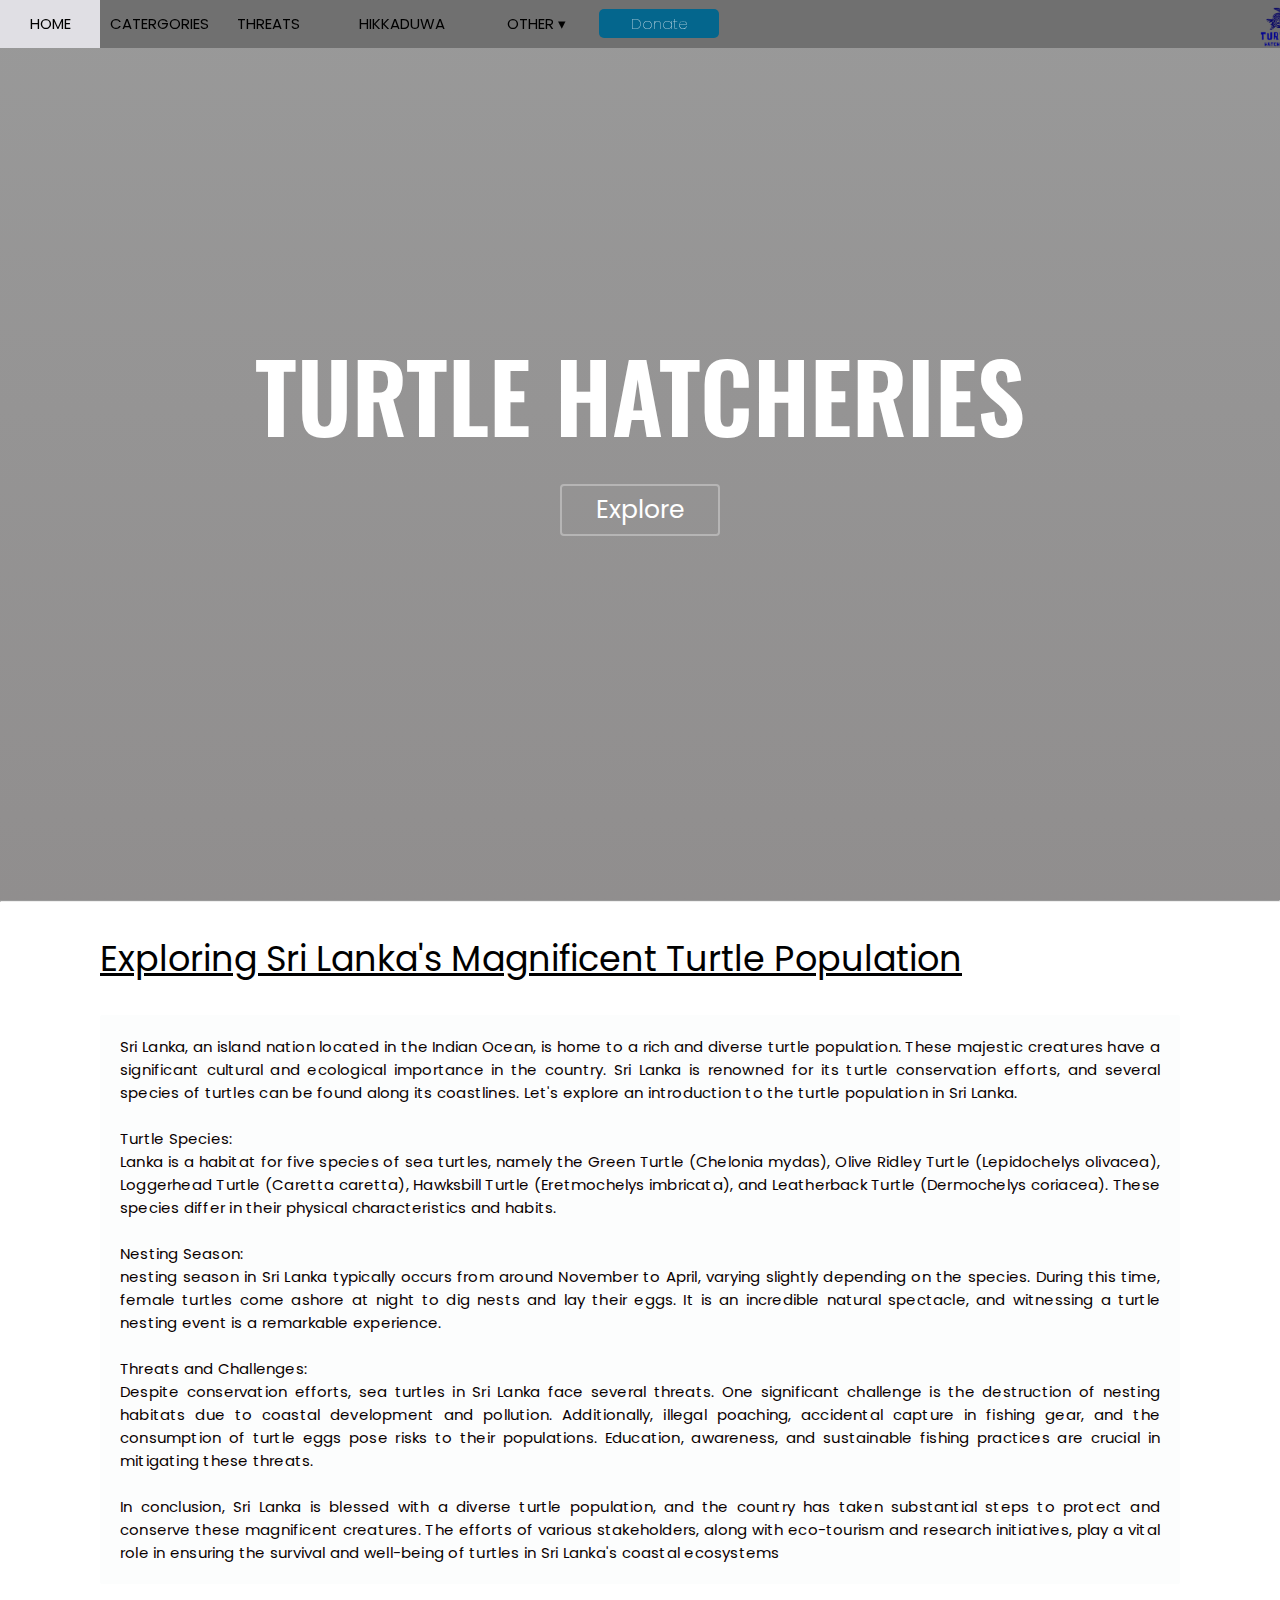
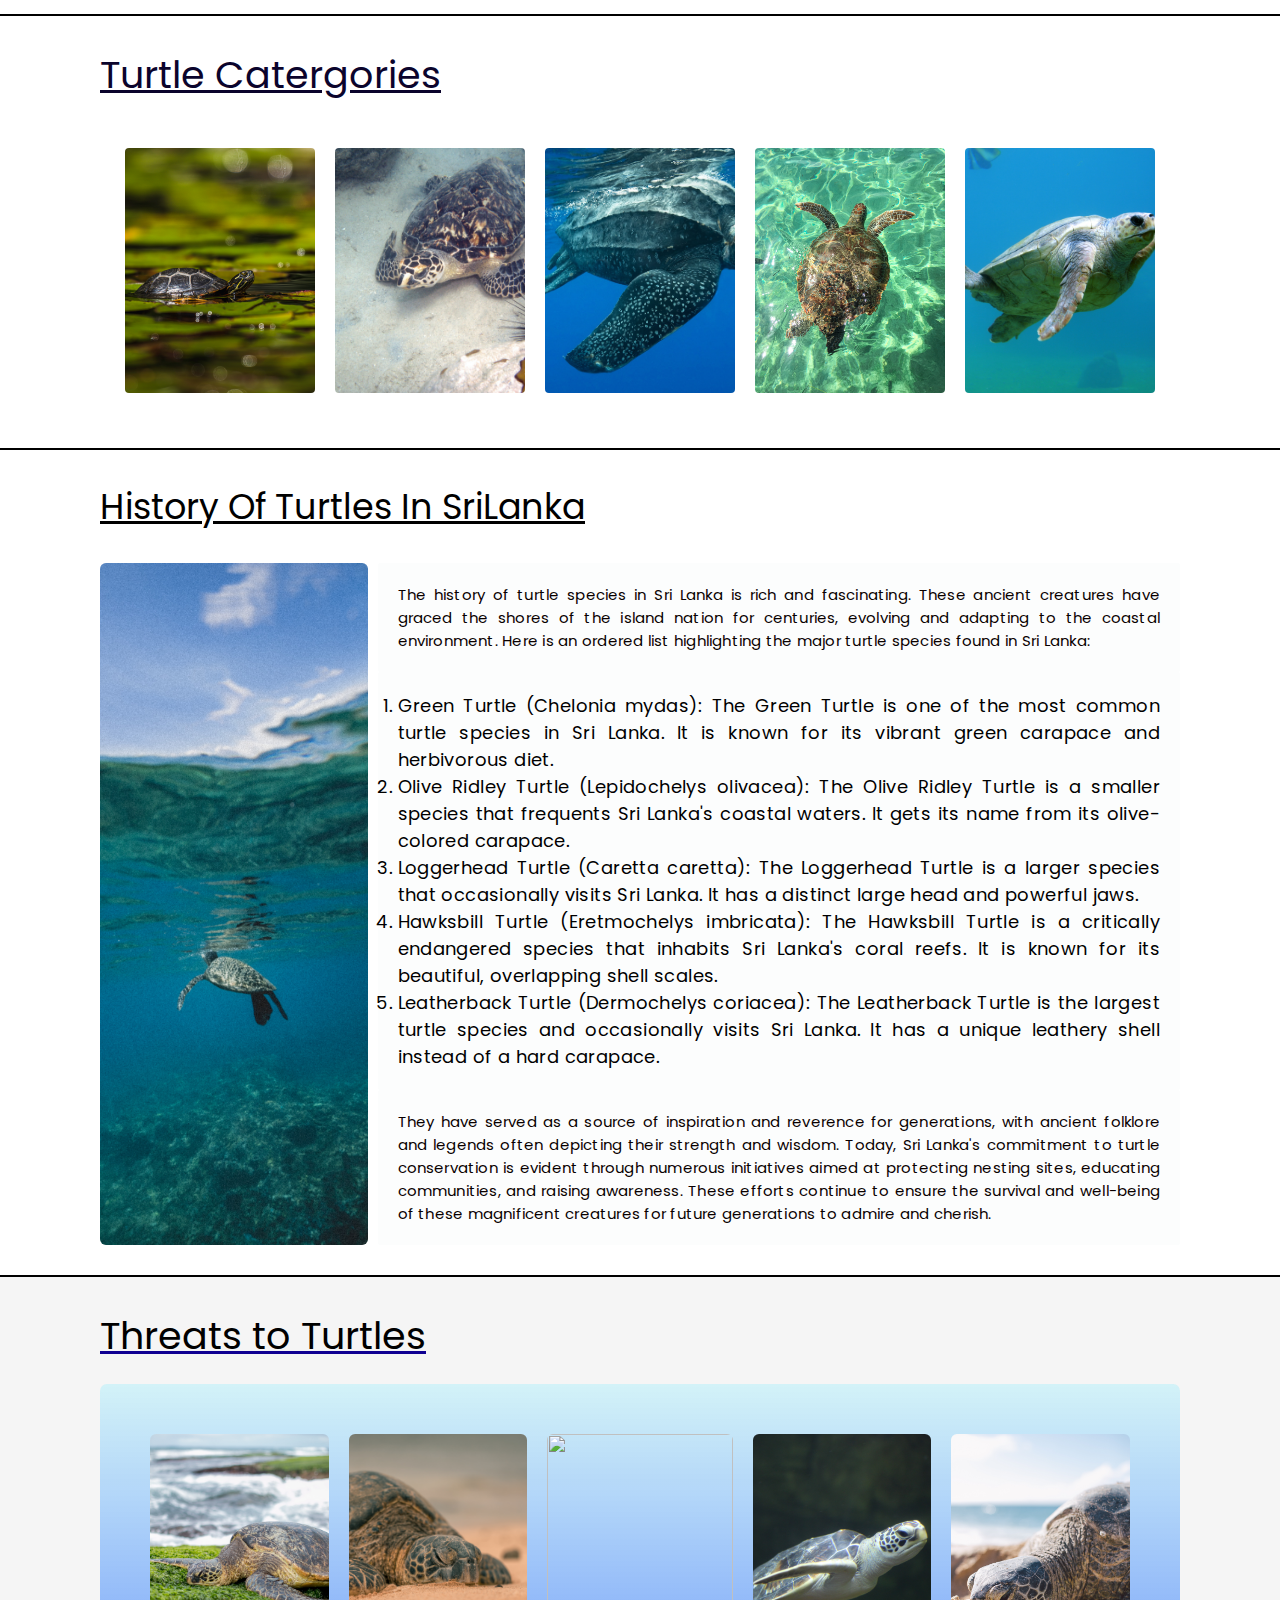
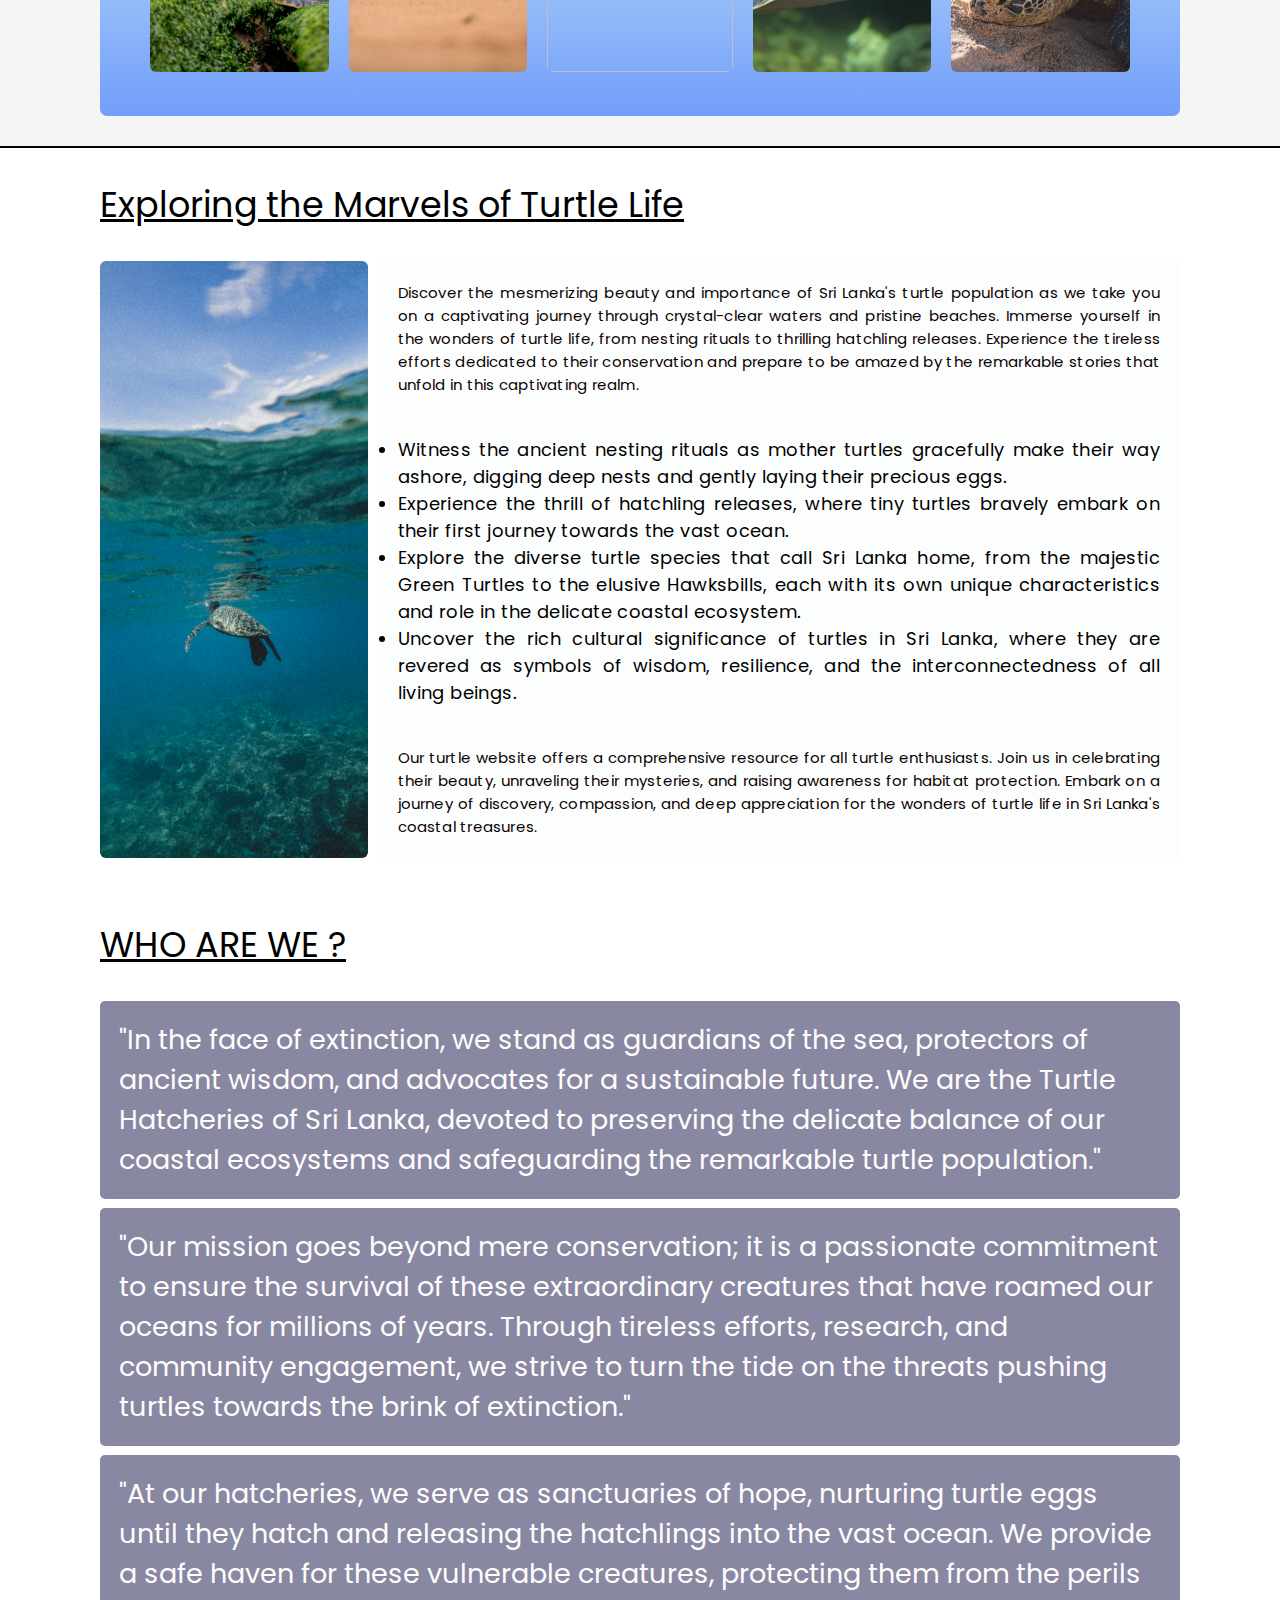
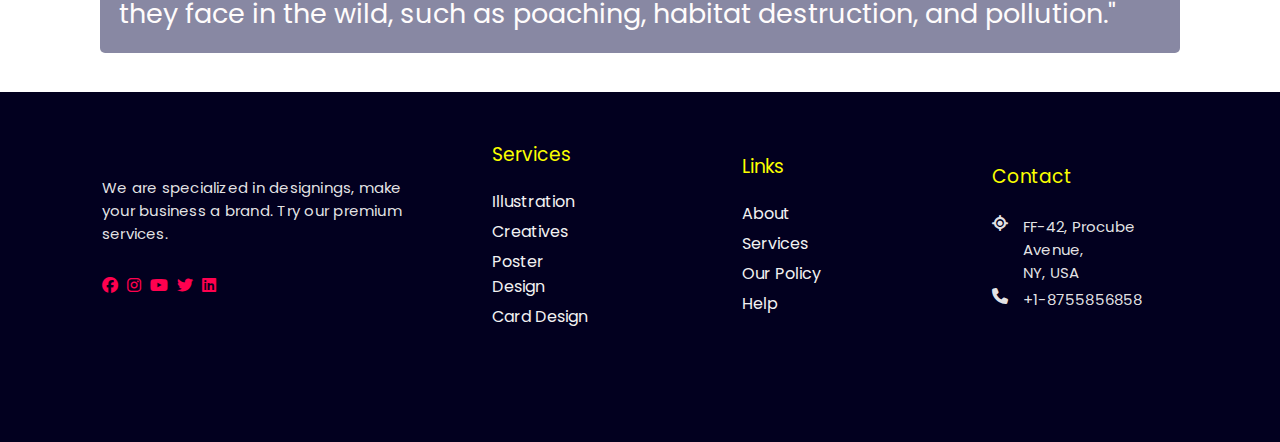
==== index.html @ 332199dd "mycommit" ====
<!DOCTYPE html>
<html>

<head>
    <meta charset="UTF-8">
    <meta http-equiv="X-UA-Compatible" content="IE=edge">
    <meta name="viewport" content="width=device-width, initial-scale=1.0">
    <title>TurtleHatcheries</title>

    <link rel="stylesheet" href="styles.css">
    <!----- FONT AWESOME CSS FOR ICONS FONTS ------>
    <link rel="stylesheet" href="https://cdnjs.cloudflare.com/ajax/libs/font-awesome/6.2.0/css/all.min.css">

</head>

<body>
    <section>

        <div class="banner">
            <video autoplay loop muted plays-inline>
                <source src="video/pexels-adrien-jacta-4323703-2562x1440-25fps.mp4" type="video/mp4">
            </video>
            <header>
                <nav>
                    <a href="index.html">Home</a>
                    <a href="catergories.html">Catergories</a>
                    <a href="threats.html">Threats</a>
                    <a href="hikkaduwa.html">Hikkaduwa</a>
                    <div class="animation start-home"></div>
                    <div class="dropdown">
                        <a href="#">Other &#9662;</a>
                        <div class="dropdown-content">
                            <a href="kosgoda.html">Kosgoda</a>
                            <a href="benthota.html">Benthota</a>
                        </div>
                        <a href="donate.html"><button>Donate</button></a>
                    </div>
                    <div class="logo-container">
                        <img src="images/Turtle.png" height="40" alt="Your Logo">
                    </div>
                </div>


        </nav>

        </header>


        <div class="content">
            <h1>TURTLE HATCHERIES</h1>
            <div>
                <a href="#int"> <button id="Explorebtn" type="button">Explore</button></a>
            </div>
    </section>


    <hr>
    <section id="int" class="Intro">


        <div>

            <h1>Exploring Sri Lanka's Magnificent Turtle Population</h1>

            <p>Sri Lanka, an island nation located in the Indian Ocean, is home to a rich and diverse turtle population.
                These majestic creatures have a significant cultural and ecological importance in the country. Sri Lanka
                is renowned for its turtle conservation efforts, and several species of turtles can be found along its
                coastlines. Let's explore an introduction to the turtle population in Sri Lanka.<br>

                <br>Turtle Species:<br> Lanka is a habitat for five species of sea turtles, namely the Green Turtle
                (Chelonia mydas), Olive Ridley Turtle (Lepidochelys olivacea), Loggerhead Turtle (Caretta caretta),
                Hawksbill Turtle (Eretmochelys imbricata), and Leatherback Turtle (Dermochelys coriacea). These species
                differ in their physical characteristics and habits.
                <br>


                <br>Nesting Season:<br> nesting season in Sri Lanka typically occurs from around November to April,
                varying slightly depending on the species. During this time, female turtles come ashore at night to dig
                nests and lay their eggs. It is an incredible natural spectacle, and witnessing a turtle nesting event
                is a remarkable experience.<br>


                <br>Threats and Challenges:<br>Despite conservation efforts, sea turtles in Sri Lanka face several
                threats. One significant challenge is the destruction of nesting habitats due to coastal development and
                pollution. Additionally, illegal poaching, accidental capture in fishing gear, and the consumption of
                turtle eggs pose risks to their populations. Education, awareness, and sustainable fishing practices are
                crucial in mitigating these threats.<br>




                <br>In conclusion, Sri Lanka is blessed with a diverse turtle population, and the country has taken
                substantial steps to protect and conserve these magnificent creatures. The efforts of various
                stakeholders, along with eco-tourism and research initiatives, play a vital role in ensuring the
                survival and well-being of turtles in Sri Lanka's coastal ecosystems
            </p>
        </div>


    </section>



    <hr color="black">
    <section class="home-section-3">
        <div>
            <h1>Turtle Catergories</h1>
        </div>
        <section class="slides-container">
            <div class="slide">
                <img class="slide-image" src="images/greenturtles.jpg">
            </div>
            <div class="slide">
                <img class="slide-image" src="images/Hawksbill.jpg">
            </div>
            <div class="slide">
                <img class="slide-image" src="images/catergories/Leatherbackturtle.jpg">

            </div>
            <div class="slide">
                <img class="slide-image" src="images/loggerhead.jpg">
            </div>
            <div class="slide">
                <img class="slide-image" src="images/olive ridely.jpg">
            </div>


        </section>

    </section>
    <hr color="black">



    <section class="home-sec-5">
        <section class="Intro">
            <h1>History Of Turtles In SriLanka</h1>
            <div class="para1">
                <div class="para1img">
                </div>
                <div>
                    <p>The history of turtle species in Sri Lanka is rich and fascinating. These ancient creatures have
                        graced the shores of the island nation for centuries, evolving and adapting to the coastal
                        environment. Here is an ordered list highlighting the major turtle species found in Sri Lanka:
                    </p>
                    <ol>
                        <li>Green Turtle (Chelonia mydas): The Green Turtle is one of the most common turtle species in
                            Sri Lanka. It is known for its vibrant green carapace and herbivorous diet.</li>
                        <li>Olive Ridley Turtle (Lepidochelys olivacea): The Olive Ridley Turtle is a smaller species
                            that frequents Sri Lanka's coastal waters. It gets its name from its olive-colored carapace.
                        </li>
                        <li>Loggerhead Turtle (Caretta caretta): The Loggerhead Turtle is a larger species that
                            occasionally visits Sri Lanka. It has a distinct large head and powerful jaws.</li>
                        <li>Hawksbill Turtle (Eretmochelys imbricata): The Hawksbill Turtle is a critically endangered
                            species that inhabits Sri Lanka's coral reefs. It is known for its beautiful, overlapping
                            shell scales.</li>
                        <li>Leatherback Turtle (Dermochelys coriacea): The Leatherback Turtle is the largest turtle
                            species and occasionally visits Sri Lanka. It has a unique leathery shell instead of a hard
                            carapace.</li>
                    </ol>
                    <p>They have served as a source of inspiration and reverence for generations, with ancient folklore
                        and legends often depicting their strength and wisdom. Today, Sri Lanka's commitment to turtle
                        conservation is evident through numerous initiatives aimed at protecting nesting sites,
                        educating communities, and raising awareness. These efforts continue to ensure the survival and
                        well-being of these magnificent creatures for future generations to admire and cherish.</p>
                </div>
            </div>
        </section>
    </section>


    <hr color="black">
    <section class="home-section-4">

        <div>
            <h1>Threats to Turtles</h1>
        </div>
        <section class="slides-container2">
            <div class="slide2">
                <img class="slide-image" src="images/threats/threat5.jpg">
            </div>
            <div class="slide2">
                <img class="slide-image" src="images/threats/threat2.jpg">
            </div>
            <div class="slide2">
                <img class="slide-image" src="images/threats/threat7.jpg">

            </div>
            <div class="slide2">
                <img class="slide-image" height=20 src="images/threats/threat4.jpg">
            </div>
            <div class="slide2">
                <img class="slide-image" src="images/threats/threat6.jpg">

            </div>
        </section>
    </section>


    <hr color="black">

    <section class="home-sec-5">
        <section class="Intro">
            <h1>Exploring the Marvels of Turtle Life</h1>
            <div class="para1">
                <div class="para1img">
                </div>
                <div>
                    <p>Discover the mesmerizing beauty and importance of Sri Lanka's turtle population as we take you on
                        a captivating journey through crystal-clear waters and pristine beaches. Immerse yourself in the
                        wonders of turtle life, from nesting rituals to thrilling hatchling releases. Experience the
                        tireless efforts dedicated to their conservation and prepare to be amazed by the remarkable
                        stories that unfold in this captivating realm.<br>
                    <ul>
                        <li> Witness the ancient nesting rituals as mother turtles gracefully make their way ashore,
                            digging deep nests and gently laying their precious eggs.
                        </li>
                        <li>

                            Experience the thrill of hatchling releases, where tiny turtles bravely embark on their
                            first journey towards the vast ocean.
                        </li>
                        <li>
                            Explore the diverse turtle species that call Sri Lanka home, from the majestic Green Turtles
                            to the elusive Hawksbills, each with its own unique characteristics and role in the delicate
                            coastal ecosystem.
                        </li>
                        <li>
                            Uncover the rich cultural significance of turtles in Sri Lanka, where they are revered as
                            symbols of wisdom, resilience, and the interconnectedness of all living beings.
                        </li>
                    </ul>
                    <p>
                        Our turtle website offers a comprehensive resource for all turtle enthusiasts. Join us in
                        celebrating their beauty, unraveling their mysteries, and raising awareness for habitat
                        protection. Embark on a journey of discovery, compassion, and deep appreciation for the wonders
                        of turtle life in Sri Lanka's coastal treasures.</p>


                </div>
            </div>
            </div>
        </section>
    </section>




    <section class="home-sec-6">
        <section class="Intro">

            <div>
                <h1>WHO ARE WE ?</h1>
            </div>
            <div>
                <h5 id="home-sec-6-p">"In the face of extinction, we stand as guardians of the sea, protectors of
                    ancient wisdom, and advocates for a sustainable future. We are the Turtle Hatcheries of Sri Lanka,
                    devoted to preserving the delicate balance of our coastal ecosystems and safeguarding the remarkable
                    turtle population."</h5>
                <h5 id="home-sec-6-p">"Our mission goes beyond mere conservation; it is a passionate commitment to
                    ensure the survival of these extraordinary creatures that have roamed our oceans for millions of
                    years. Through tireless efforts, research, and community engagement, we strive to turn the tide on
                    the threats pushing turtles towards the brink of extinction."</h5>
                <h5 id="home-sec-6-p">"At our hatcheries, we serve as sanctuaries of hope, nurturing turtle eggs until
                    they hatch and releasing the hatchlings into the vast ocean. We provide a safe haven for these
                    vulnerable creatures, protecting them from the perils they face in the wild, such as poaching,
                    habitat destruction, and pollution."</h5>

            </div>

        </section>

    </section>





    <footer>
        <div class="containerf">
            <div class="row">
                <div class="col" id="company">
                    <img src="images/logo.png" alt="" class="logo">
                    <p>
                        We are specialized in designings, make your business a brand.
                        Try our premium services.
                    </p>
                    <div class="social">
                        <a href="#"><i class="fab fa-facebook"></i></a>
                        <a href="#"><i class="fab fa-instagram"></i></a>
                        <a href="#"><i class="fab fa-youtube"></i></a>
                        <a href="#"><i class="fab fa-twitter"></i></a>
                        <a href="#"><i class="fab fa-linkedin"></i></a>
                    </div>
                </div>


                <div class="col" id="services">
                    <h3>Services</h3>
                    <div class="links">
                        <a href="#">Illustration</a>
                        <a href="#">Creatives</a>
                        <a href="#">Poster Design</a>
                        <a href="#">Card Design</a>
                    </div>
                </div>

                <div class="col" id="useful-links">
                    <h3>Links</h3>
                    <div class="links">
                        <a href="#">About</a>
                        <a href="#">Services</a>
                        <a href="#">Our Policy</a>
                        <a href="#">Help</a>
                    </div>
                </div>

                <div class="col" id="contact">
                    <h3>Contact</h3>
                    <div class="contact-details">
                        <i class="fa fa-location"></i>
                        <p>FF-42, Procube Avenue, <br> NY, USA</p>
                    </div>
                    <div class="contact-details">
                        <i class="fa fa-phone"></i>
                        <p>+1-8755856858</p>
                    </div>
                </div>
            </div>


            </form>
        </div>
        </div>

        </div>
    </footer>



</body>

</html>
---- styles.css ----
@import url('https://fonts.googleapis.com/css2?family=Oswald:wght@300;500;700&display=swap');
@import url('https://fonts.googleapis.com/css2?family=Lobster+Two:ital,wght@0,400;0,700;1,400&family=Oswald:wght@300;500;700&display=swap');
@import url('https://fonts.googleapis.com/css2?family=Abril+Fatface&family=Lobster+Two:ital,wght@0,400;0,700;1,400&family=Oswald:wght@300;500;700&display=swap');
@import url('https://fonts.googleapis.com/css2?family=Poppins:ital,wght@0,100;0,200;0,300;0,400;0,500;0,600;0,700;0,800;0,900;1,100;1,200;1,300;1,400;1,500;1,600;1,700;1,800;1,900&display=swap');


:root {
  /* Font Sizes */
  --main-heading-font-size: 28px;
  --general-paragraph-font-size: 16px;

  /* Font Families */
  --main-heading-font-family: "Arial", sans-serif;
  --general-paragraph-font-family: "Helvetica", sans-serif;

  /* Colors */
  --primary-color: rgb(136, 207, 248);
  --secondary-color: #00396e; 
  --tertiary-color: #ffffff;     --quaternary-color: #000000; 
}
  
/* Global Styles */
*{
  margin: 0;
  padding: 0;
  box-sizing: border-box;
  font-family: Poppins;
  font-weight: 400;
  scroll-behavior: smooth;
    
}

p{
  letter-spacing: 0.2px!important;
  word-spacing: 0.2px!important;
  font-size: 15px!important;
}


*h1{ 
  font-family:'Oswald', sans-serif;
  /* font-family:'Abril Fatface', cursive; */


}


.banner{
  max-width: 100vw;
    width: 100%;
    height: 100vh;
    background-image: linear-gradient(rgba(0,0,0,0.40),rgba(56, 52, 52, 0.555));
    background-position: center;
    justify-content: center;
    position: relative;
  
}

.banner video{
  width: 100%;
  height: 100%;
  object-fit: cover;
  position: absolute;
  top: 0;
  bottom: 0;
  z-index:-2;
  filter: brightness(89%);

 
}


.navbar{
    width: 100vw;
    padding: 30px;
    margin: auto;
    display: flex;
    align-items: center;
    justify-content: space-between;
}
.logo{
  position: static;
  float: inline-start;
    width: 160px;
    margin-top: -100px;
    cursor: pointer;
}
.navbar ul li{
    list-style: none;
    display: inline-block;
    margin: 20px;
}
.navbar ul li a{
    text-decoration: none;
    text-transform: uppercase;
    color: rgb(255, 255, 255);
    font-weight: 600;
    padding: 15px;
}
li a:hover{
    background: white;
    transition: 0.5s;
}
.navbar a:hover{
    color: black;
}
.content{
    width: 100%;
    position: absolute;
    color: rgb(255, 255, 255);
    top: 45%;
    transform: translateY(-50%);
    text-align: center;
}
.content h1{
  font-family: 'Oswald', sans-serif;
    margin-top: 70px;
    font-size:95px;
    font-weight: 600;
}
.banner video{
    position: absolute;
    
    right: 0;
    bottom: 0;
    z-index: -5;
}
@media(min-aspect-ratio: 16/9){
    .banner video{
        width: 100%;
        height: auto;
    }
}
nav {
  /* box-shadow:0px 5px 10px #000000e7; */
    margin: 0px 0px 20px 0px; 
    position: fixed;
    width: 100%;
    height: 48px;
    background-color: #707070;
    z-index: 200;
  }
  
  nav a {
    line-height: 45px;
    height: 100%;
    font-size: 15px;
    display: inline-block;
    position: relative;
    z-index: 1;
    text-decoration: none;
    text-transform: uppercase;
    text-align: center;
    color: rgb(0, 0, 0);
    cursor: pointer;
  
  }
  
  nav .animation {
    position: absolute;
    height: 100%;
    top: 0;
    z-index: 0;
    transition: all 0.5s ease 0s;
  
  }
  
  a:nth-child(1) {
    width: 100px;
  }
  
  a:nth-child(2) {
    width: 110px;
  }
  
  a:nth-child(3) {
    width: 100px;
  }
  
  a:nth-child(4) {
    width: 160px;
  }
  
  a:nth-child(5) {
    width: 120px;
  }
  
  nav .start-home, a:nth-child(1):hover~.animation {
    width: 100px;
    left: 0;
    background-color: #ecebf1e7;
  }
  
  nav .start-about, a:nth-child(2):hover~.animation {
    width: 110px;
    left: 100px;
    background-color: #f4f5ffc5;
  }
  
  nav .start-blog, a:nth-child(3):hover~.animation {
    width: 100px;
    left: 210px;
    background-color: #f4f5fdd8;
  }
  
  nav .start-portefolio, a:nth-child(4):hover~.animation {
    width: 160px;
    left: 310px;
    background-color: #f8f9fde0;
  }
  
  nav .start-contact, a:nth-child(5):hover~.animation {
    width: 120px;
    left: 470px;
    background-color: #eeeff5ee;
  }
  
  .dropdown {
    position: relative;
    display: inline-block;
    
  }
  
  .dropdown-content {
    display: none;
    position: absolute;
    z-index: 1;
  }
  
  .dropdown:hover .dropdown-content {
    display: block;
  }
  
  .dropdown-content a {
    color: rgb(68, 143, 255);
    padding: 0px 0px;
    text-decoration: none;
    display: block;
  }
  
  .dropdown-content a:hover {
    background-color: #000000b2;
  }
  
    
  
   
.logo-container img{
 
  position: fixed;
  margin: -42px 100px 100px 1260px;
  z-index: 50;
  

}

    nav a button{
    z-index: 1000;
    background-color: #04668d;
    width: 120px;
    padding: 3px 3px 3px 3px;
    margin: 9px 9px 9px 9px;
    text-align: center;
    border-radius: 5px;
    color: rgb(252, 251, 255);
    border: 2px;
    font-size: 15px;
    cursor: pointer;
    font-weight: 100;}
    nav a button:hover{
        background: rgba(36, 40, 248, 0.801);
        transition: 0.8s;
    
    letter-spacing: 3px;
        color: rgb(207, 243, 0);
    }
    
    

.Intro{

  color: rgb(10, 0, 0);
  padding: 30px 100px;
  background-image: linear-gradient(rgb(255, 255, 255), rgb(136, 207, 248));
  background-attachment: fixed;
  height: 100%;
}
.Intro h1{
  
  text-decoration: underline;
  text-decoration-color: #000000;
  font-size: 35px;
  text-align: left;
  color: rgb(0, 0, 0);
  padding-bottom: 30px;
}

.Intro ol,ul{
  color: rgb(0, 0, 0);
  font-size: 18px;
  letter-spacing: 0.4px;
}

.Intro p{
  letter-spacing: 0.4px;
  word-spacing: 0.3px;
  font-size: 19px;
}
.Intro p,ol,ul{
  
  background-color: #f6f9fa5b;
  border-radius: 2px;
  text-align: justify;
  padding: 20px 

}


.para1{
  display: grid;
  grid-template-columns: 1fr 3fr;
  column-gap: 10px;
  
  
}
.para1img{
  
  background-size: cover;
  border-radius: 6px;
  align-items: center;
  text-align: center;
  object-fit: cover;
  background-position: center;
  object-position: center;
  background-image: url("images/filler.jpg"); 
}

.home-section-3{
  height: 80%;
  color: #0b042c;
  padding: 30px 100px;
  background-image: url("images/hikkaduwa/check.png");
background-attachment: fixed;

}
.home-section-3 h1{
  text-align: left;
  font-size: 38px;
  text-decoration: underline;
  padding-bottom: 20px;
  letter-spacing: 0.8;
}



.home-sec-5{
  height: 100%;
}

.slides-container {
  border-radius: 4px;
  /* background-image: linear-gradient(rgba(135, 217, 241, 0.986), rgb(25, 240, 255)); */
  display: grid;
  grid-template-columns: 1fr 1fr 1fr 1fr 1fr;
  row-gap: 20px;
  grid-auto-rows: max-content;
  column-gap: 20px;
  row-gap: 20px;
  max-width: 100%;
  padding:25px 25px; 
}


.slide img{
  background-size: cover;
  border-radius: 4px;
  align-items: center;
  text-align: center;
  object-fit: cover;
  background-position: center;
  height: 100%;
  width: 100%;
  aspect-ratio: 4/5;
  object-fit: cover;
  object-position: center;
  transition: 0.0s;
    }

  .slide img:hover{
    cursor: pointer;
    transform: scale(1.09);
  }


    .home-section-4{
      color: #0b042c;
      padding: 30px 100px;
      background-color: whitesmoke;
    }
    .home-section-4 h1{
      text-align: left;
      text-decoration: underline;
      text-decoration-color: #0f0092;
      font-size: 38px;
      color: #000000;
      padding-bottom: 20px;
    }
    
    .slides-container2 {
      background-image: linear-gradient(rgba(129, 236, 255, 0.295), rgba(0, 81, 255, 0.534));

      border-radius: 7px;
     
      backdrop-filter: blur(15px);
      display: grid;
      grid-template-columns: 1fr 1fr 1fr 1fr 1fr;
    
      row-gap: 20px;
      grid-auto-rows: max-content;
      column-gap: 20px;
      max-width: 100%;
      padding:50px 50px; 
    }
    
    
    .slide2 img{
      background-size: cover;
      border-radius: 6px;
      align-items: center;
      text-align: center;
      /* box-shadow: 2px 3px 12px rgb(2, 2, 243); */
      object-fit: cover;
      background-position: center;
      width: 100%;
      height: 100%;
      width: 100%;
      aspect-ratio: 4/5;
      object-fit: cover;
      object-position: center;
      transition: 0.3s;
        }
  
    .slide2 img:hover{
          cursor: pointer;
          transform: scale(1.08);
        }
    
    .container {
    display:grid;
    grid-template-columns: 500px 500px;
    gap: 30px;
    padding: 20px;
    }
    
.home-sec-6{
  height: 100%;

}
#home-sec-6-p{
  border-radius: 5px;
  background-color: #01003977;
  color: #fffcfc;
  font-size: 27px;
  margin-bottom: 9px;
  padding: 19px;
  
}




  #Explorebtn{
    background-color: #fcfcfc00;
    width: 160px;
    padding: 5px;
    margin: 20px 5px;
    text-align:  center center;
    border-radius: 4px;
    color: rgb(255, 255, 255);
    border: 2.3px solid rgba(255, 255, 255, 0.322);
    font-size: 25px;
    cursor: pointer;
    font-weight: 400;

  }
  #Explorebtn:hover{
    font-size: 26px;
    background: rgba(255, 255, 255, 0.082);
    transition: 0.1s;
    border: 1.95px solid rgba(255, 255, 255, 0.849);
    color: rgba(255, 255, 255, 0.986);
    font-weight: 600;
    letter-spacing: 0.5px;
}


footer{
  background-color: rgb(2, 0, 31);
  position: relative;
  width: 100%;
  min-height: 350px;
  padding: 3rem 1rem;
}
.containerf {
 max-width: 1140px;
 margin: 0 auto;
 display: flex;
 justify-content: center;
 align-items: center;
 flex-direction: column;


}
.row{
 display: flex;
 justify-content: space-between;
 align-items: center;
}

.col{
 min-width: 250px;
 color:#f2f2f2f2;
 font-family: poppins;
 padding:0 2rem;
}
.col .logo{
 width: 100px;
 margin-bottom:25px;
}
.col h3{
 color:rgb(251, 255, 0);
 margin-bottom: 20px;
 position: relative;
 cursor: pointer;
}
.col h3::after{
 content: '';
 height:3px;
 width:0px;
 background-color: rgb(1, 255, 221);
 position: absolute;
 bottom: 0;
 left:0;
 transition: 0.3s ease;

}
.col h3:hover::after{
 width:30px
}
.col .social a i{
 color:#ff014fff;
 margin-top:2rem;
 margin-right: 5px;
 transition: 0.3s ease;
}
.col .social a i:hover{
 transform: scale(1.5);
 filter:grayscale(25);
}
.col .links a{
 display: block;
 text-decoration: none;
 color:#f2f2f2;
 margin-bottom: 5px;
 position: relative;
 transition: 0.3s ease;
}
.col .links a::before{
 content:'';
 height: 16px;
 width:3px;
 position: absolute;
 top:5px;
 left:-10px;
 background-color: #ff014fff;
 transition: 0.5s ease;
 opacity: 0;
}
.col .links a:hover::before{
 opacity: 1;
}
.col .links a:hover{
 transform: translateX(-8px);
 color:#ff014fff;
}
.col .contact-details{
 display: inline-flex;
 justify-content: space-between;
}
.col .contact-details i{
 margin-right:15px;
}
.row .form{
 display: flex;
 justify-content: center;
 align-items: center;
 padding:2rem 0;
}
.row .form input{
 background-color: #1a1c20ff;
 border:0;
 outline:none;
 padding:14px 20px;
 border-radius: 6px;
 border-top-right-radius: 0;
 border-bottom-right-radius: 0;
}
.form button{
 padding:14px 20px;
 border:0;
 border-radius: 6px;
 border-top-left-radius: 0;
 border-bottom-left-radius: 0;
 background-color: #ff014fff;
}

/********** Responsive Design ********/
@media(max-width:900px)
{
.row{
 flex-direction: column;
}
.col{
 width: 100%;
 text-align: left;
 margin-bottom: 25px;
}
}
@media(max-width:768px)
{
.row{
 flex-direction: column;
}
.col{
 width: 100%;
 text-align: left;
 margin-bottom: 20px;
}
}
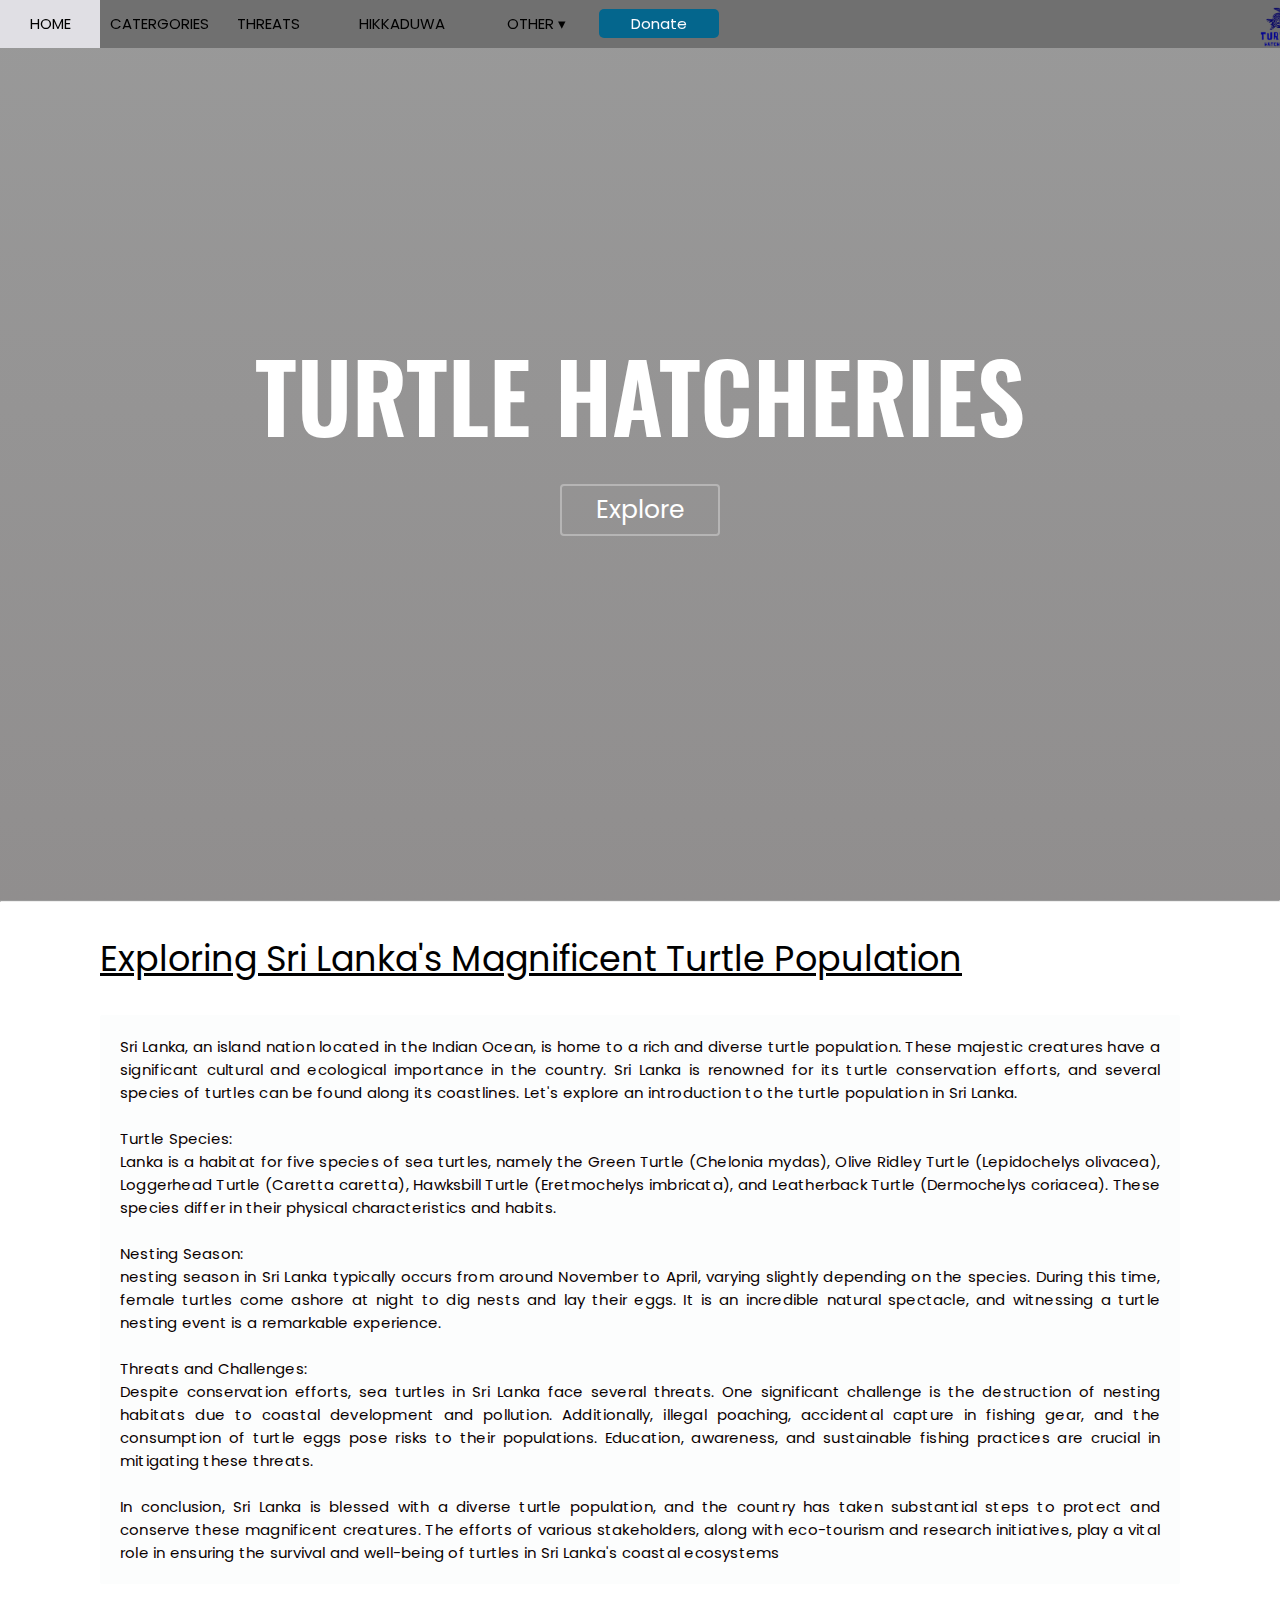
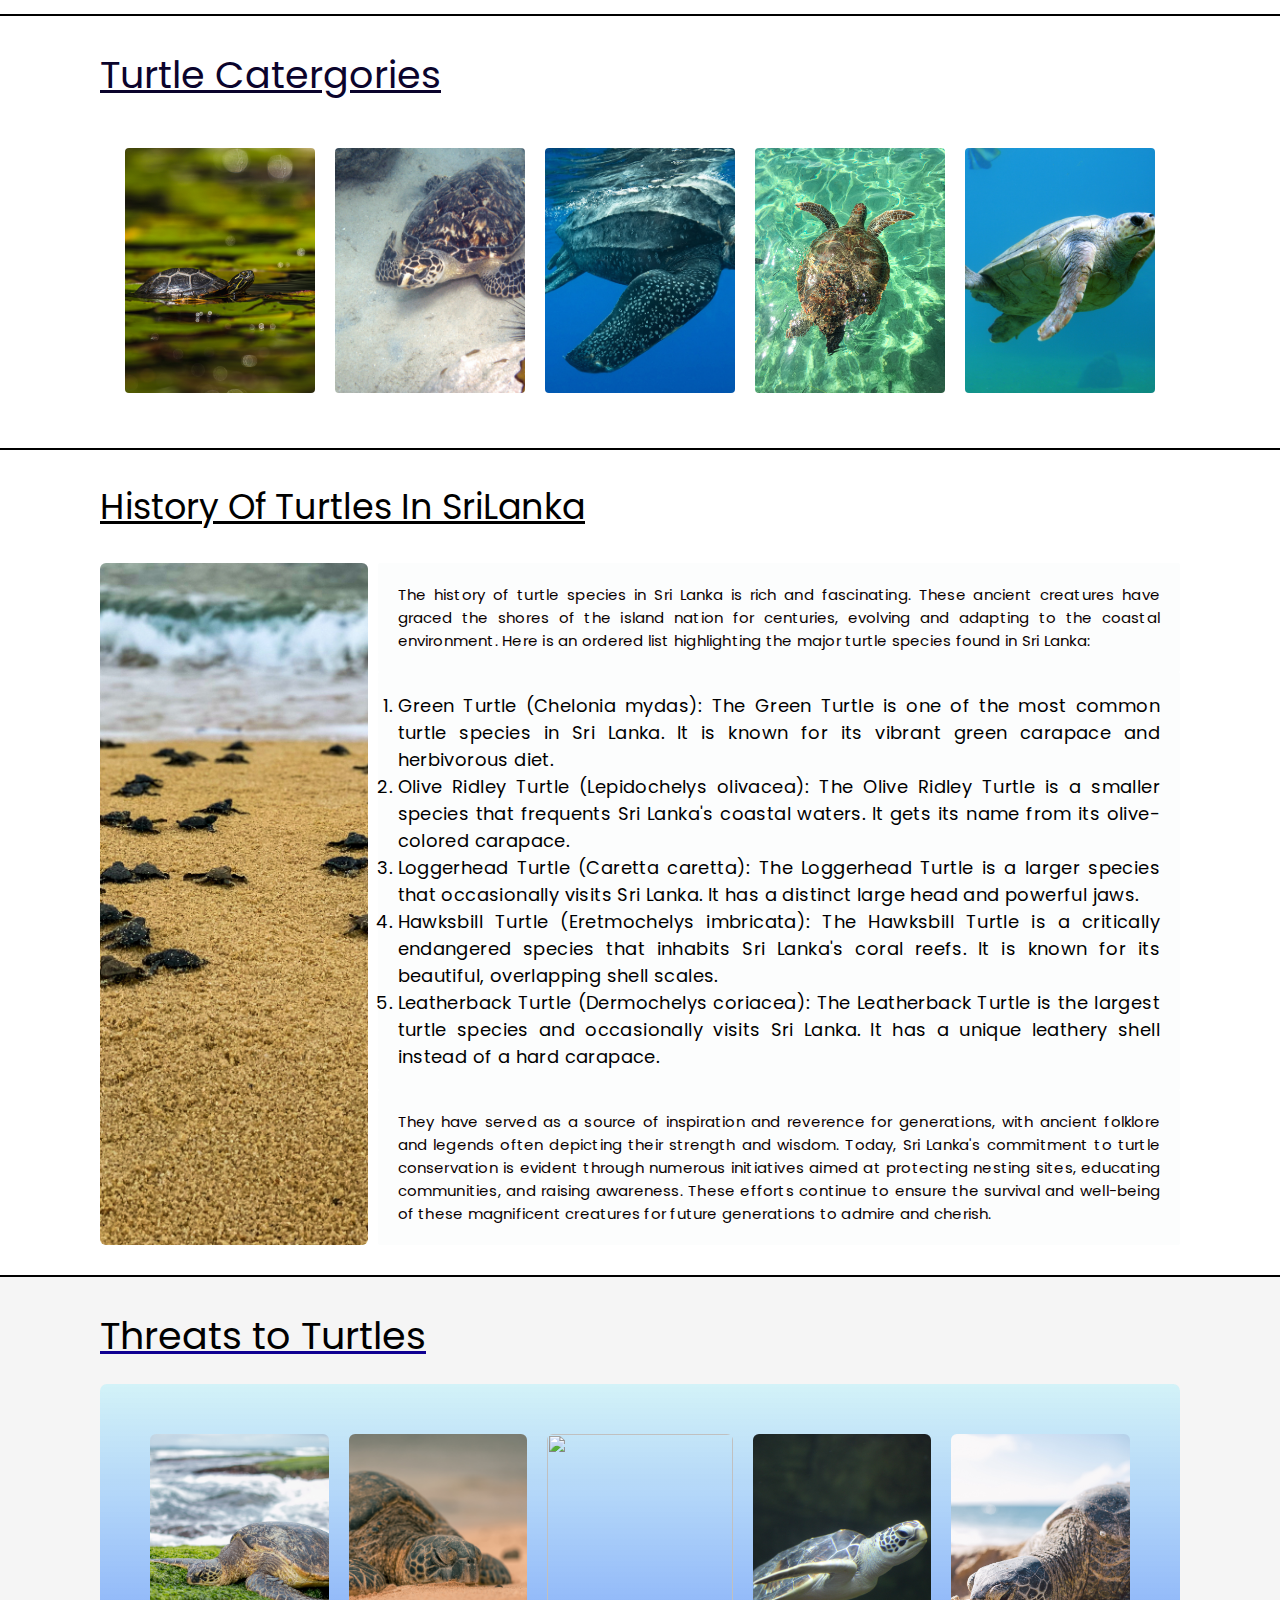
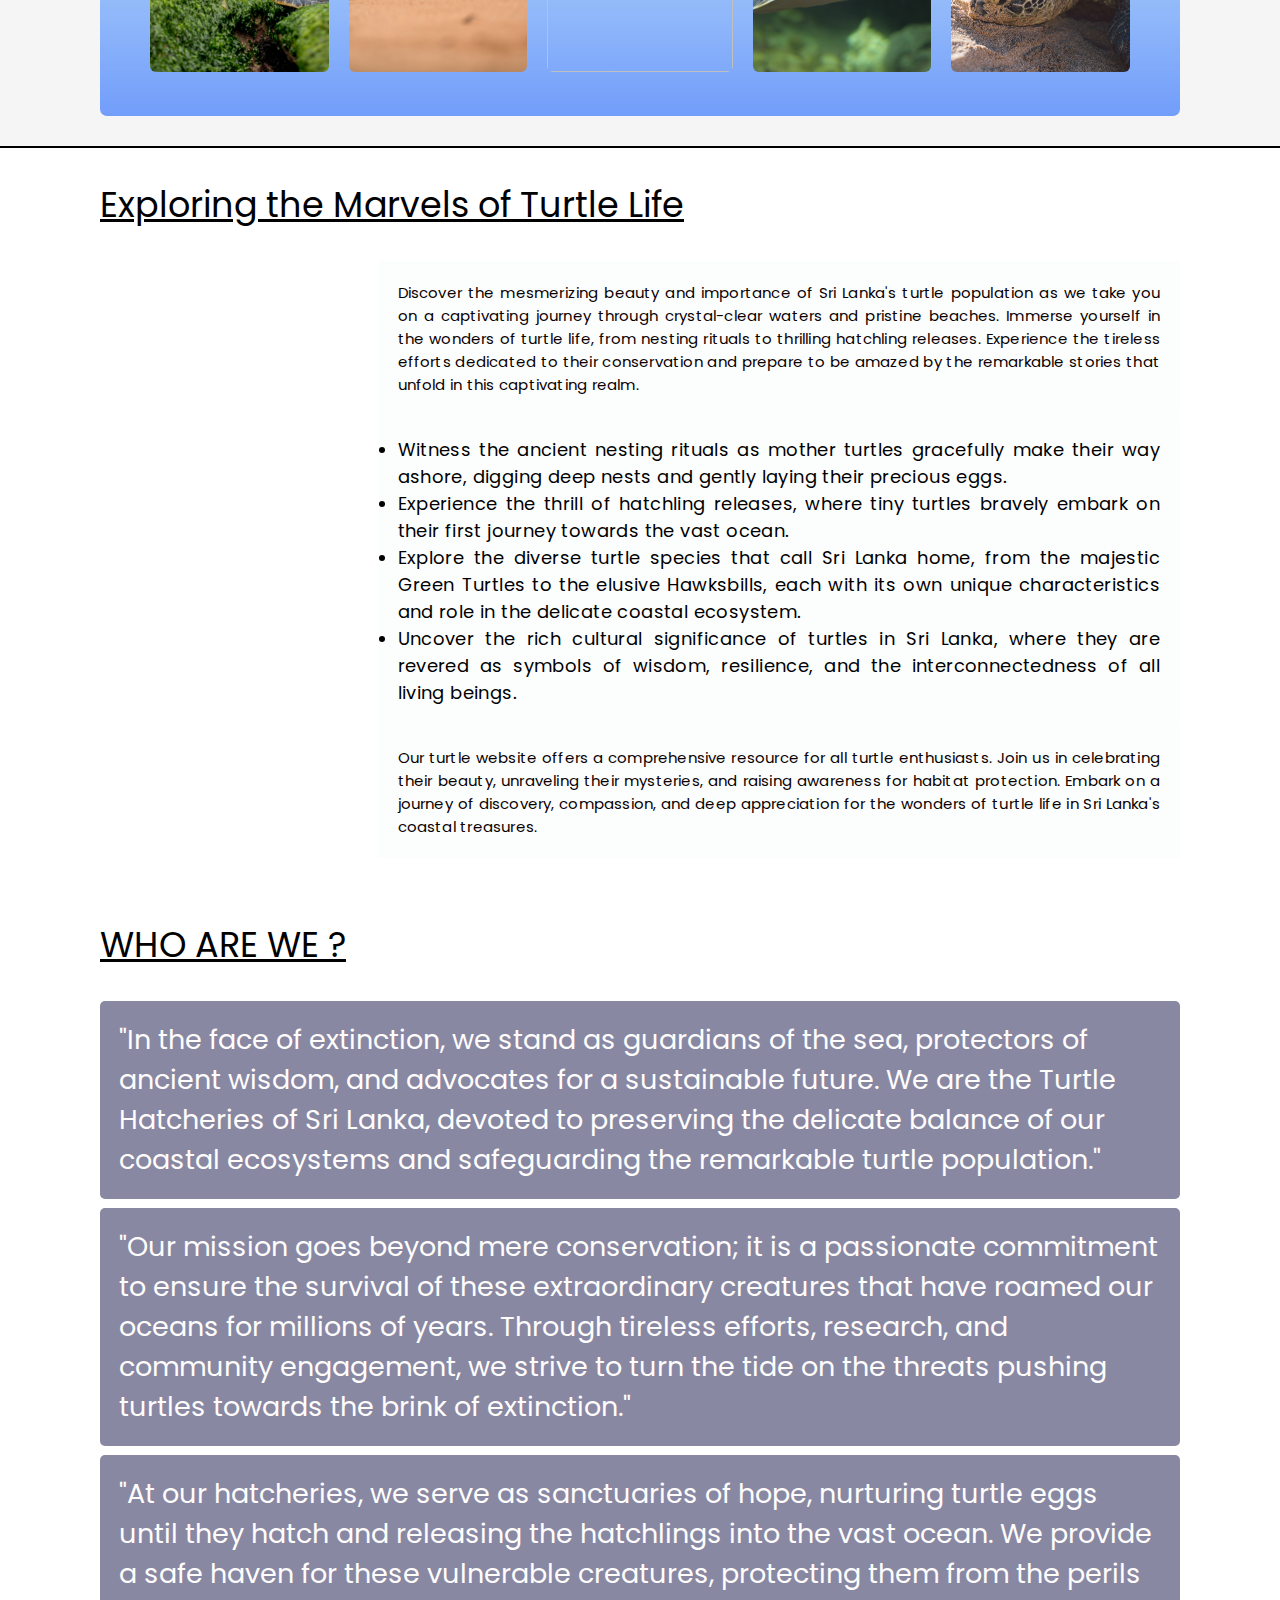
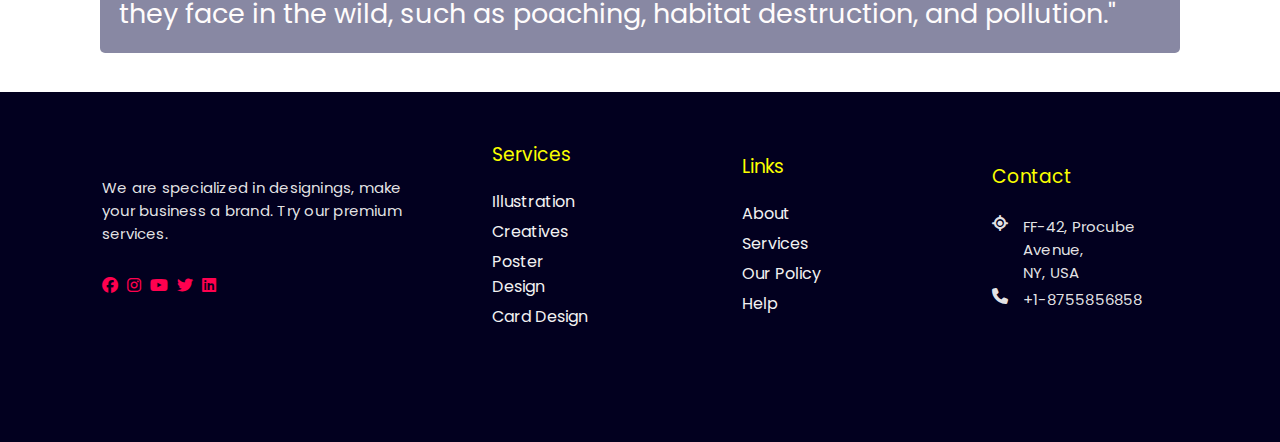
==== commit 263efc77: "MajorCommit" ====
--- a/index.html
+++ b/index.html
@@ -5,7 +5,7 @@
     <meta charset="UTF-8">
     <meta http-equiv="X-UA-Compatible" content="IE=edge">
     <meta name="viewport" content="width=device-width, initial-scale=1.0">
-    <title>TurtleHatcheries</title>
+    <title>AquaTurtleia</title>
 
     <link rel="stylesheet" href="styles.css">
     <!----- FONT AWESOME CSS FOR ICONS FONTS ------>
@@ -55,40 +55,26 @@
 
 
     <hr>
-    <section id="int" class="Intro">
-
-
-        <div>
-
+    <section id="int" class="Intro"><div>
             <h1>Exploring Sri Lanka's Magnificent Turtle Population</h1>
-
             <p>Sri Lanka, an island nation located in the Indian Ocean, is home to a rich and diverse turtle population.
                 These majestic creatures have a significant cultural and ecological importance in the country. Sri Lanka
                 is renowned for its turtle conservation efforts, and several species of turtles can be found along its
                 coastlines. Let's explore an introduction to the turtle population in Sri Lanka.<br>
-
                 <br>Turtle Species:<br> Lanka is a habitat for five species of sea turtles, namely the Green Turtle
                 (Chelonia mydas), Olive Ridley Turtle (Lepidochelys olivacea), Loggerhead Turtle (Caretta caretta),
                 Hawksbill Turtle (Eretmochelys imbricata), and Leatherback Turtle (Dermochelys coriacea). These species
                 differ in their physical characteristics and habits.
                 <br>
-
-
                 <br>Nesting Season:<br> nesting season in Sri Lanka typically occurs from around November to April,
                 varying slightly depending on the species. During this time, female turtles come ashore at night to dig
                 nests and lay their eggs. It is an incredible natural spectacle, and witnessing a turtle nesting event
                 is a remarkable experience.<br>
-
-
                 <br>Threats and Challenges:<br>Despite conservation efforts, sea turtles in Sri Lanka face several
                 threats. One significant challenge is the destruction of nesting habitats due to coastal development and
                 pollution. Additionally, illegal poaching, accidental capture in fishing gear, and the consumption of
                 turtle eggs pose risks to their populations. Education, awareness, and sustainable fishing practices are
                 crucial in mitigating these threats.<br>
-
-
-
-
                 <br>In conclusion, Sri Lanka is blessed with a diverse turtle population, and the country has taken
                 substantial steps to protect and conserve these magnificent creatures. The efforts of various
                 stakeholders, along with eco-tourism and research initiatives, play a vital role in ensuring the
@@ -108,20 +94,19 @@
         </div>
         <section class="slides-container">
             <div class="slide">
-                <img class="slide-image" src="images/greenturtles.jpg">
-            </div>
-            <div class="slide">
-                <img class="slide-image" src="images/Hawksbill.jpg">
-            </div>
-            <div class="slide">
-                <img class="slide-image" src="images/catergories/Leatherbackturtle.jpg">
-
-            </div>
-            <div class="slide">
-                <img class="slide-image" src="images/loggerhead.jpg">
-            </div>
-            <div class="slide">
-                <img class="slide-image" src="images/olive ridely.jpg">
+                <a href="catergories.html"><img class="slide-image" src="images/greenturtles.jpg"></a>
+            </div>
+            <div class="slide">
+                <a href="catergories.html"><img class="slide-image" src="images/Hawksbill.jpg"></a>
+            </div>
+            <div class="slide">
+                <a href="catergories.html"><img class="slide-image" src="images/catergories/Leatherbackturtle.jpg"></a>
+            </div>
+            <div class="slide">
+                <a href="catergories.html"><img class="slide-image" src="images/loggerhead.jpg"></a>
+            </div>
+            <div class="slide">
+                <a href="catergories.html"><img class="slide-image" src="images/olive ridely.jpg"></a>
             </div>
 
 
@@ -177,20 +162,20 @@
         </div>
         <section class="slides-container2">
             <div class="slide2">
-                <img class="slide-image" src="images/threats/threat5.jpg">
-            </div>
-            <div class="slide2">
-                <img class="slide-image" src="images/threats/threat2.jpg">
-            </div>
-            <div class="slide2">
-                <img class="slide-image" src="images/threats/threat7.jpg">
-
-            </div>
-            <div class="slide2">
-                <img class="slide-image" height=20 src="images/threats/threat4.jpg">
-            </div>
-            <div class="slide2">
-                <img class="slide-image" src="images/threats/threat6.jpg">
+                <a href="threats.html"> <img class="slide-image" src="images/threats/threat5.jpg"></a>
+            </div>
+            <div class="slide2">
+                <a href="threats.html">  <img class="slide-image" src="images/threats/threat2.jpg"></a>
+            </div>
+            <div class="slide2">
+                <a href="threats.html"> <img class="slide-image" src="images/threats/threat3.jpg"></a>
+
+            </div>
+            <div class="slide2">
+                <a href="threats.html"> <img class="slide-image" height=20 src="images/threats/threat4.jpg"></a>
+            </div>
+            <div class="slide2">
+                <a href="threats.html"> <img class="slide-image" src="images/threats/threat6.jpg"></a>
 
             </div>
         </section>
@@ -203,7 +188,7 @@
         <section class="Intro">
             <h1>Exploring the Marvels of Turtle Life</h1>
             <div class="para1">
-                <div class="para1img">
+                <div class="para1-img">
                 </div>
                 <div>
                     <p>Discover the mesmerizing beauty and importance of Sri Lanka's turtle population as we take you on
--- a/styles.css
+++ b/styles.css
@@ -16,7 +16,8 @@
   /* Colors */
   --primary-color: rgb(136, 207, 248);
   --secondary-color: #00396e; 
-  --tertiary-color: #ffffff;     --quaternary-color: #000000; 
+  --tertiary-color: #ffffff;     
+  --quaternary-color: #000000; 
 }
   
 /* Global Styles */
@@ -27,7 +28,11 @@
   font-family: Poppins;
   font-weight: 400;
   scroll-behavior: smooth;
-    
+  /*Unselect*/
+  -webkit-user-select: none;
+   -moz-user-select: none;
+   -ms-user-select:none;
+   user-select: none;  
 }
 
 p{
@@ -266,12 +271,12 @@
     border: 2px;
     font-size: 15px;
     cursor: pointer;
-    font-weight: 100;}
+    font-weight: 400;
+  }
     nav a button:hover{
         background: rgba(36, 40, 248, 0.801);
         transition: 0.8s;
-    
-    letter-spacing: 3px;
+        letter-spacing: 3px;
         color: rgb(207, 243, 0);
     }
     
@@ -332,8 +337,20 @@
   object-fit: cover;
   background-position: center;
   object-position: center;
-  background-image: url("images/filler.jpg"); 
-}
+  background-image: url("images/benthotamain0.jpg"); 
+}
+.para1-img{
+  
+  background-size: cover;
+  border-radius: 6px;
+  align-items: center;
+  text-align: center;
+  object-fit: cover;
+  background-position: center;
+  object-position: center;
+  background-image: url("images/kosgodagallery1.jpg"); 
+}
+
 
 .home-section-3{
   height: 80%;
@@ -359,7 +376,6 @@
 
 .slides-container {
   border-radius: 4px;
-  /* background-image: linear-gradient(rgba(135, 217, 241, 0.986), rgb(25, 240, 255)); */
   display: grid;
   grid-template-columns: 1fr 1fr 1fr 1fr 1fr;
   row-gap: 20px;
@@ -388,7 +404,7 @@
 
   .slide img:hover{
     cursor: pointer;
-    transform: scale(1.09);
+    transform: scale(1.3);
   }
 
 
@@ -414,7 +430,6 @@
       backdrop-filter: blur(15px);
       display: grid;
       grid-template-columns: 1fr 1fr 1fr 1fr 1fr;
-    
       row-gap: 20px;
       grid-auto-rows: max-content;
       column-gap: 20px;
@@ -428,7 +443,6 @@
       border-radius: 6px;
       align-items: center;
       text-align: center;
-      /* box-shadow: 2px 3px 12px rgb(2, 2, 243); */
       object-fit: cover;
       background-position: center;
       width: 100%;
@@ -441,8 +455,8 @@
         }
   
     .slide2 img:hover{
-          cursor: pointer;
-          transform: scale(1.08);
+      cursor: pointer;
+      transform: scale(1.4);
         }
     
     .container {
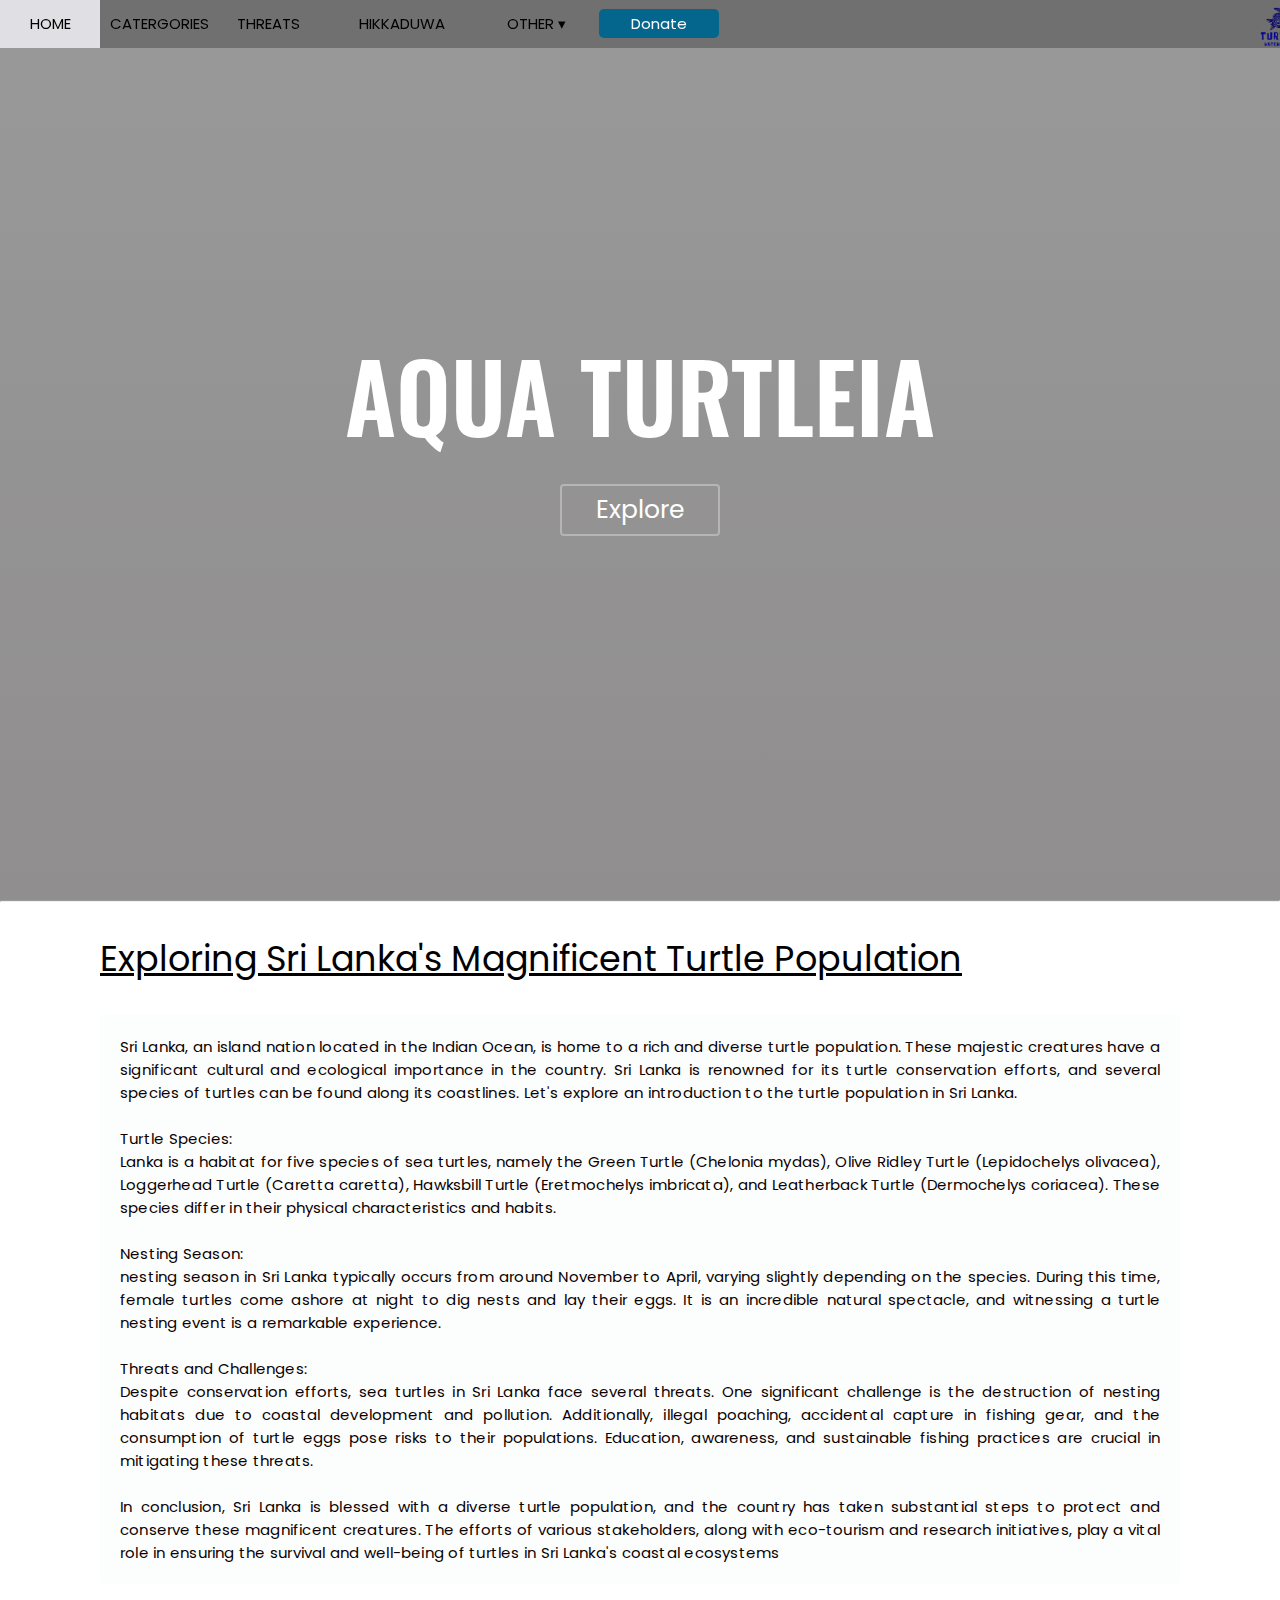
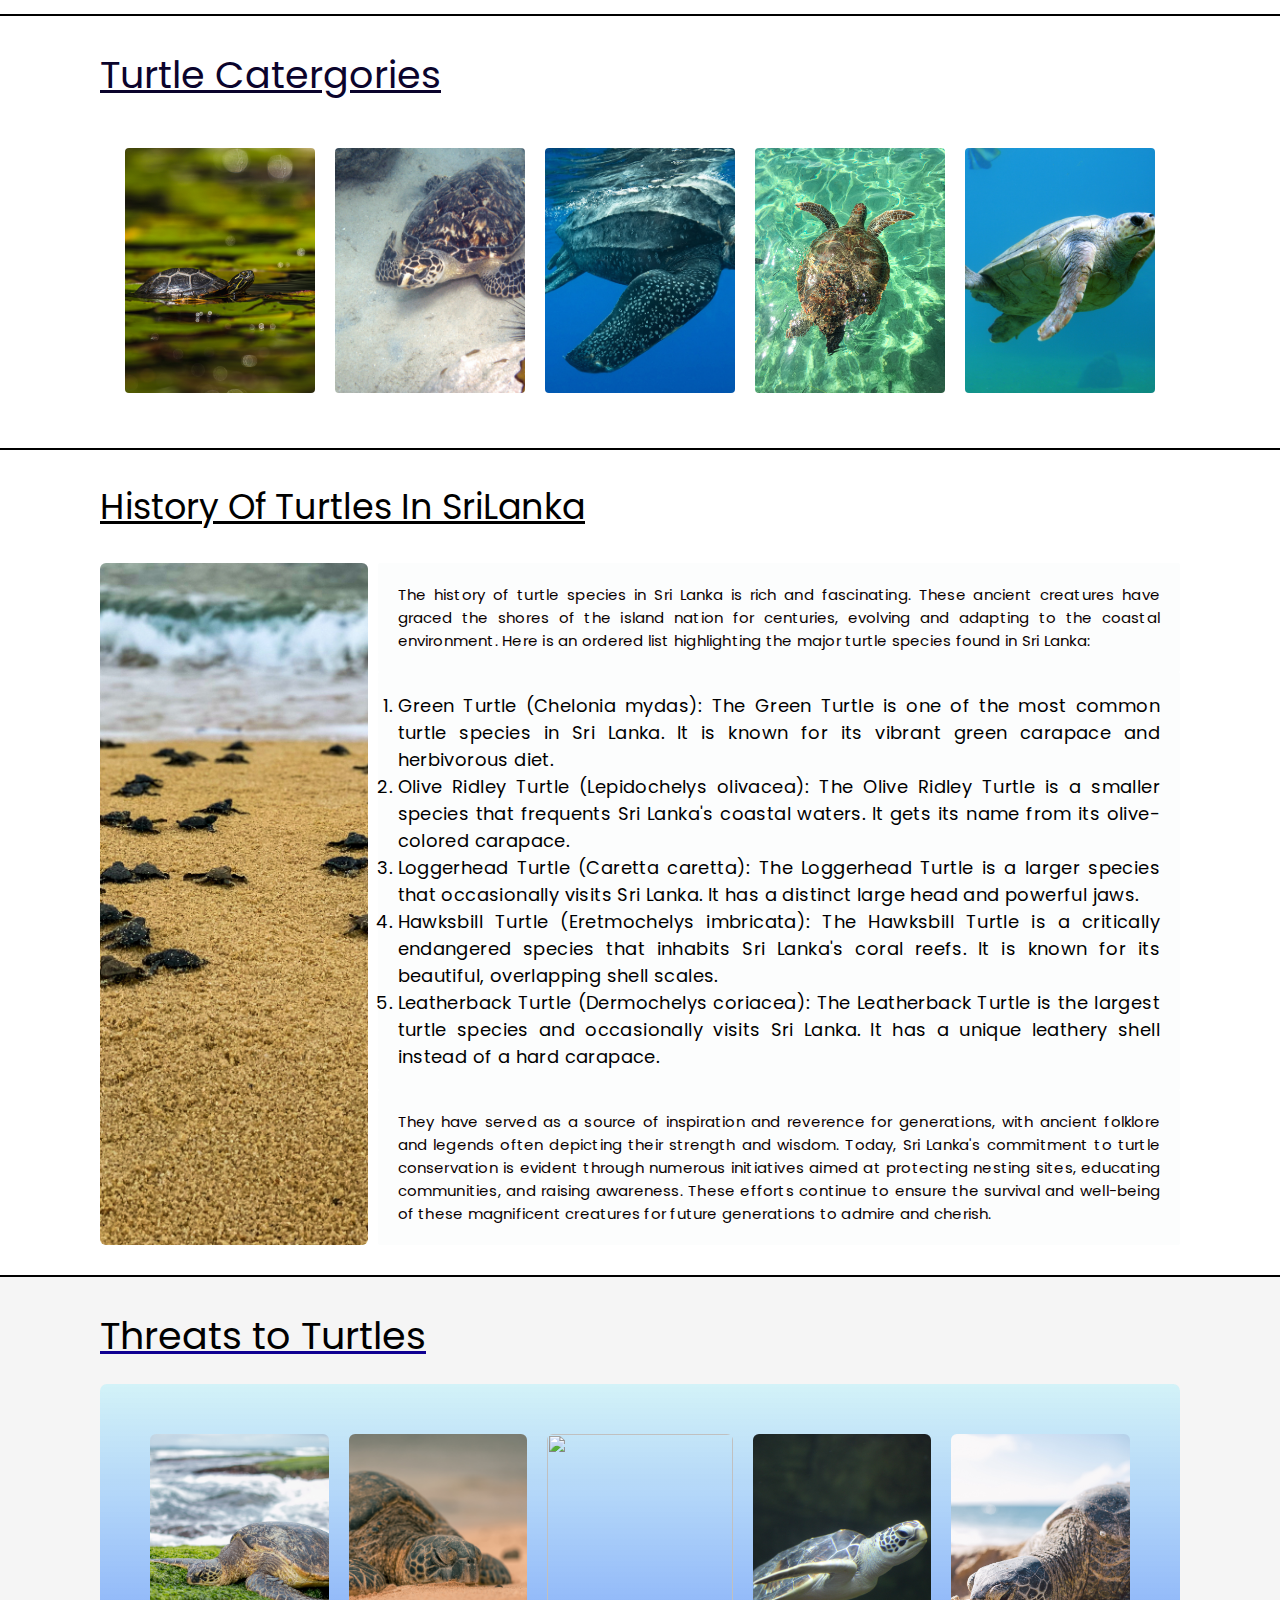
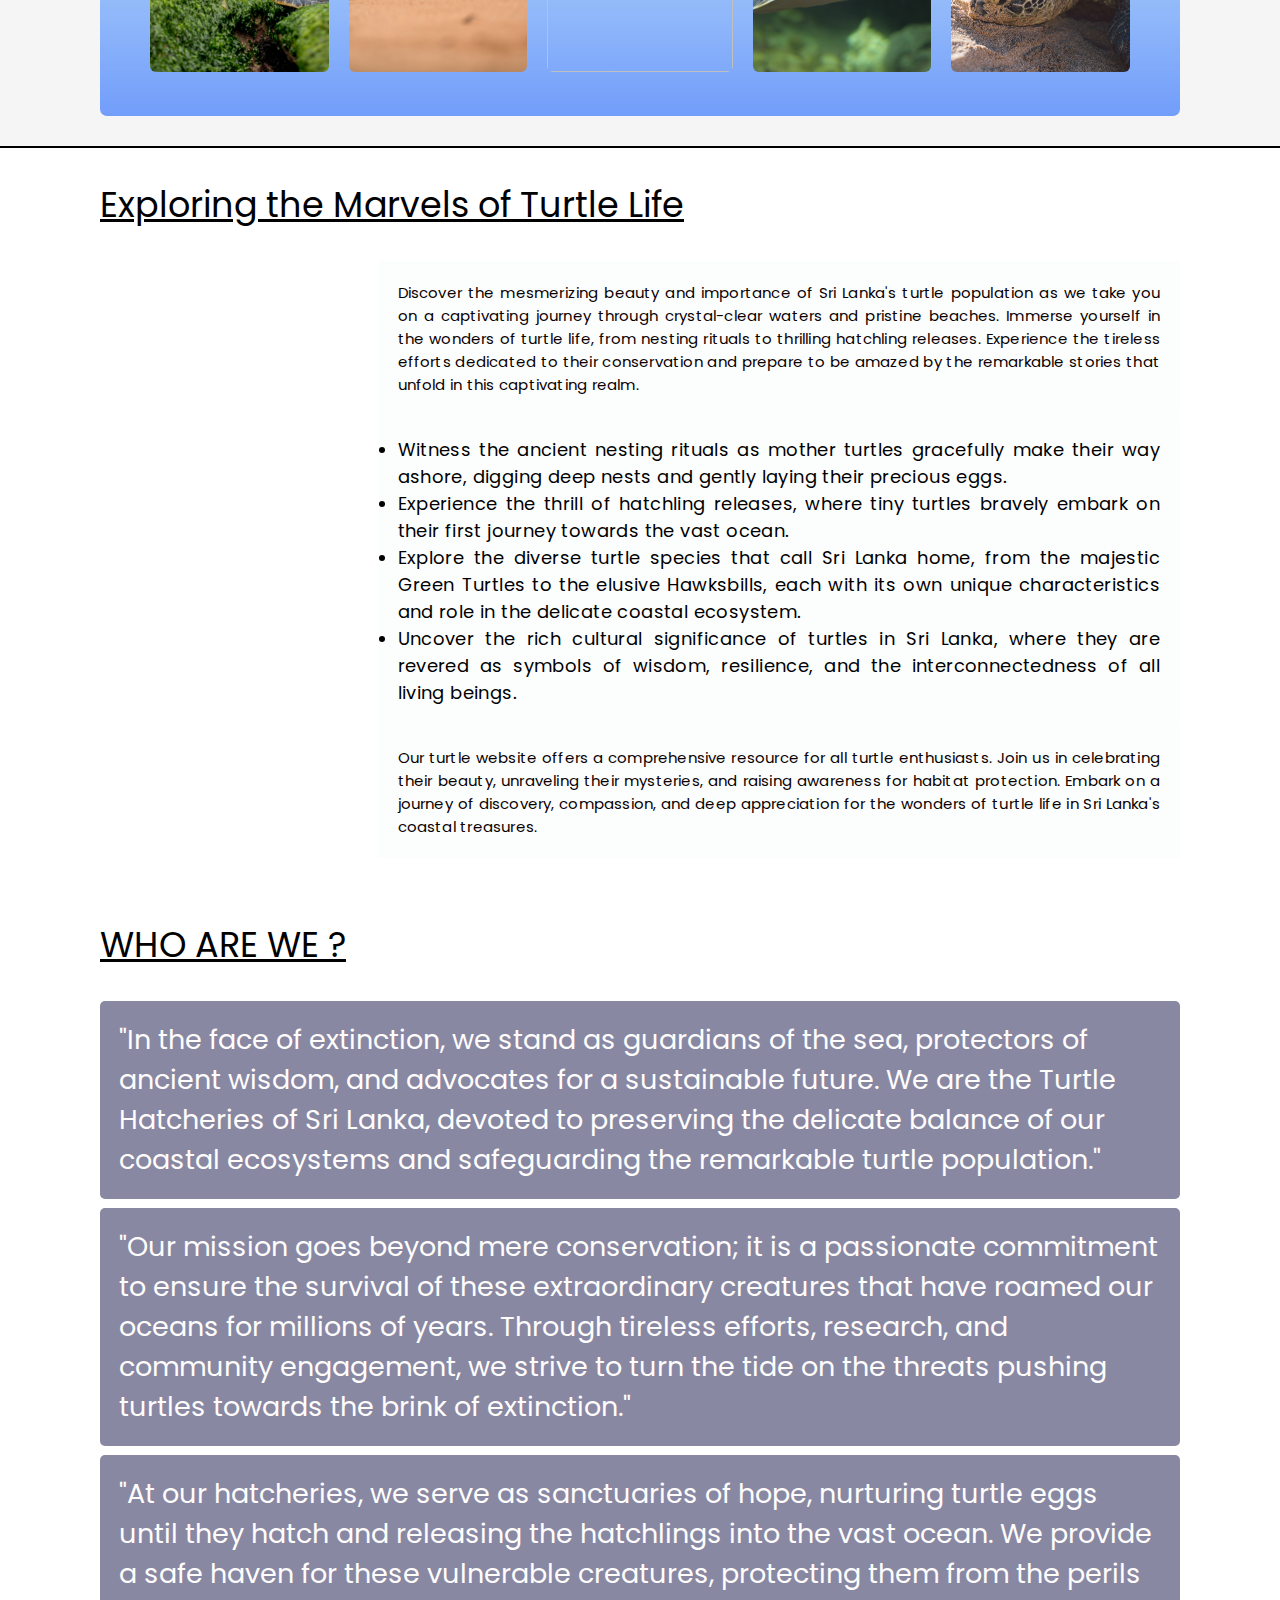
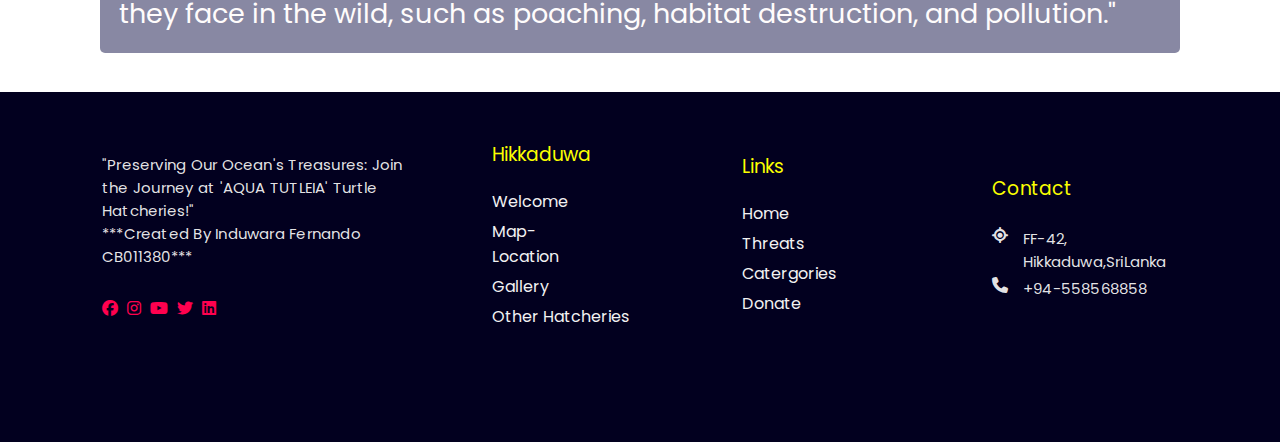
==== commit ea5b5aee: "major2 commit" ====
--- a/index.html
+++ b/index.html
@@ -47,7 +47,7 @@
 
 
         <div class="content">
-            <h1>TURTLE HATCHERIES</h1>
+            <h1>AQUA TURTLEIA</h1>
             <div>
                 <a href="#int"> <button id="Explorebtn" type="button">Explore</button></a>
             </div>
@@ -262,13 +262,19 @@
 
 
     <footer>
+<!-- Harvard Referrencing -->
+<!-- Pexels (no date) Free Stock Photos, Royalty Free Stock Images & Copyright Free Pictures · Pexels. Available at: https://www.pexels.com/ -->
+<!-- Pinou, T., Domenech, F., Lazo-Wasem, E.A., Majewska, R., Pfaller, J.B., Zardus, J.D. and Robinson, N.J., 2019. Standardizing sea turtle epibiont sampling: outcomes of the epibiont workshop at the 37th International Sea Turtle Symposium. Marine Turtle Newsletter, (157), pp.22-32. -->
+<!-- SEE Turtles (no date). Available at: https://www.seeturtles.org/. -->
+
         <div class="containerf">
             <div class="row">
                 <div class="col" id="company">
                     <img src="images/logo.png" alt="" class="logo">
                     <p>
-                        We are specialized in designings, make your business a brand.
-                        Try our premium services.
+                        "Preserving Our Ocean's Treasures: Join the Journey at 'AQUA TUTLEIA' Turtle Hatcheries!"<br>
+                        ***Created By Induwara Fernando CB011380***
+
                     </p>
                     <div class="social">
                         <a href="#"><i class="fab fa-facebook"></i></a>
@@ -281,22 +287,22 @@
 
 
                 <div class="col" id="services">
-                    <h3>Services</h3>
+                    <h3>Hikkaduwa</h3>
                     <div class="links">
-                        <a href="#">Illustration</a>
-                        <a href="#">Creatives</a>
-                        <a href="#">Poster Design</a>
-                        <a href="#">Card Design</a>
+                        <a href="#">Welcome</a>
+                        <a href="#">Map-Location</a>
+                        <a href="#">Gallery</a>
+                        <a href="#">Other Hatcheries</a>
                     </div>
                 </div>
 
                 <div class="col" id="useful-links">
                     <h3>Links</h3>
                     <div class="links">
-                        <a href="#">About</a>
-                        <a href="#">Services</a>
-                        <a href="#">Our Policy</a>
-                        <a href="#">Help</a>
+                        <a href="index.html">Home</a>
+                        <a href="threats.html">Threats</a>
+                        <a href="catergories.html">Catergories</a>
+                        <a href="donate.html">Donate</a>
                     </div>
                 </div>
 
@@ -304,11 +310,11 @@
                     <h3>Contact</h3>
                     <div class="contact-details">
                         <i class="fa fa-location"></i>
-                        <p>FF-42, Procube Avenue, <br> NY, USA</p>
+                        <p>FF-42,<br> Hikkaduwa,SriLanka</p>
                     </div>
                     <div class="contact-details">
                         <i class="fa fa-phone"></i>
-                        <p>+1-8755856858</p>
+                        <p>+94-558568858</p>
                     </div>
                 </div>
             </div>
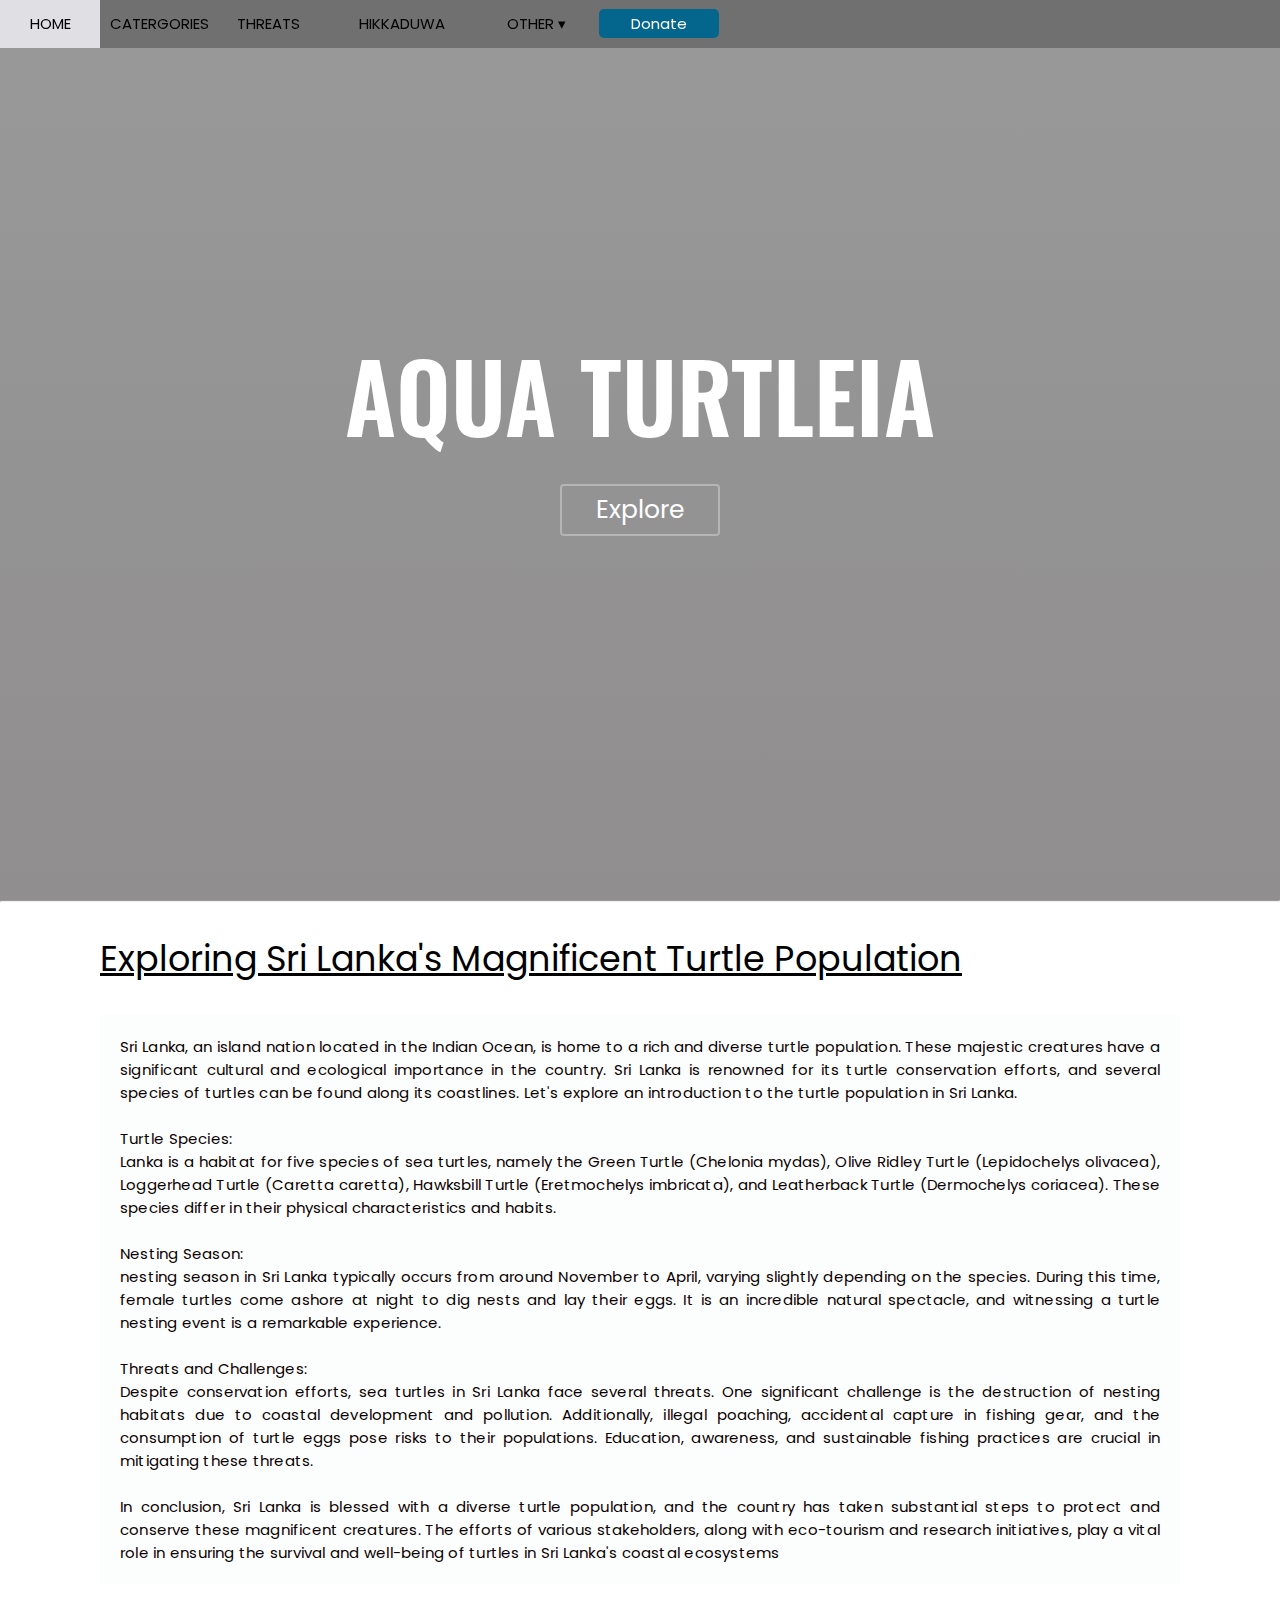
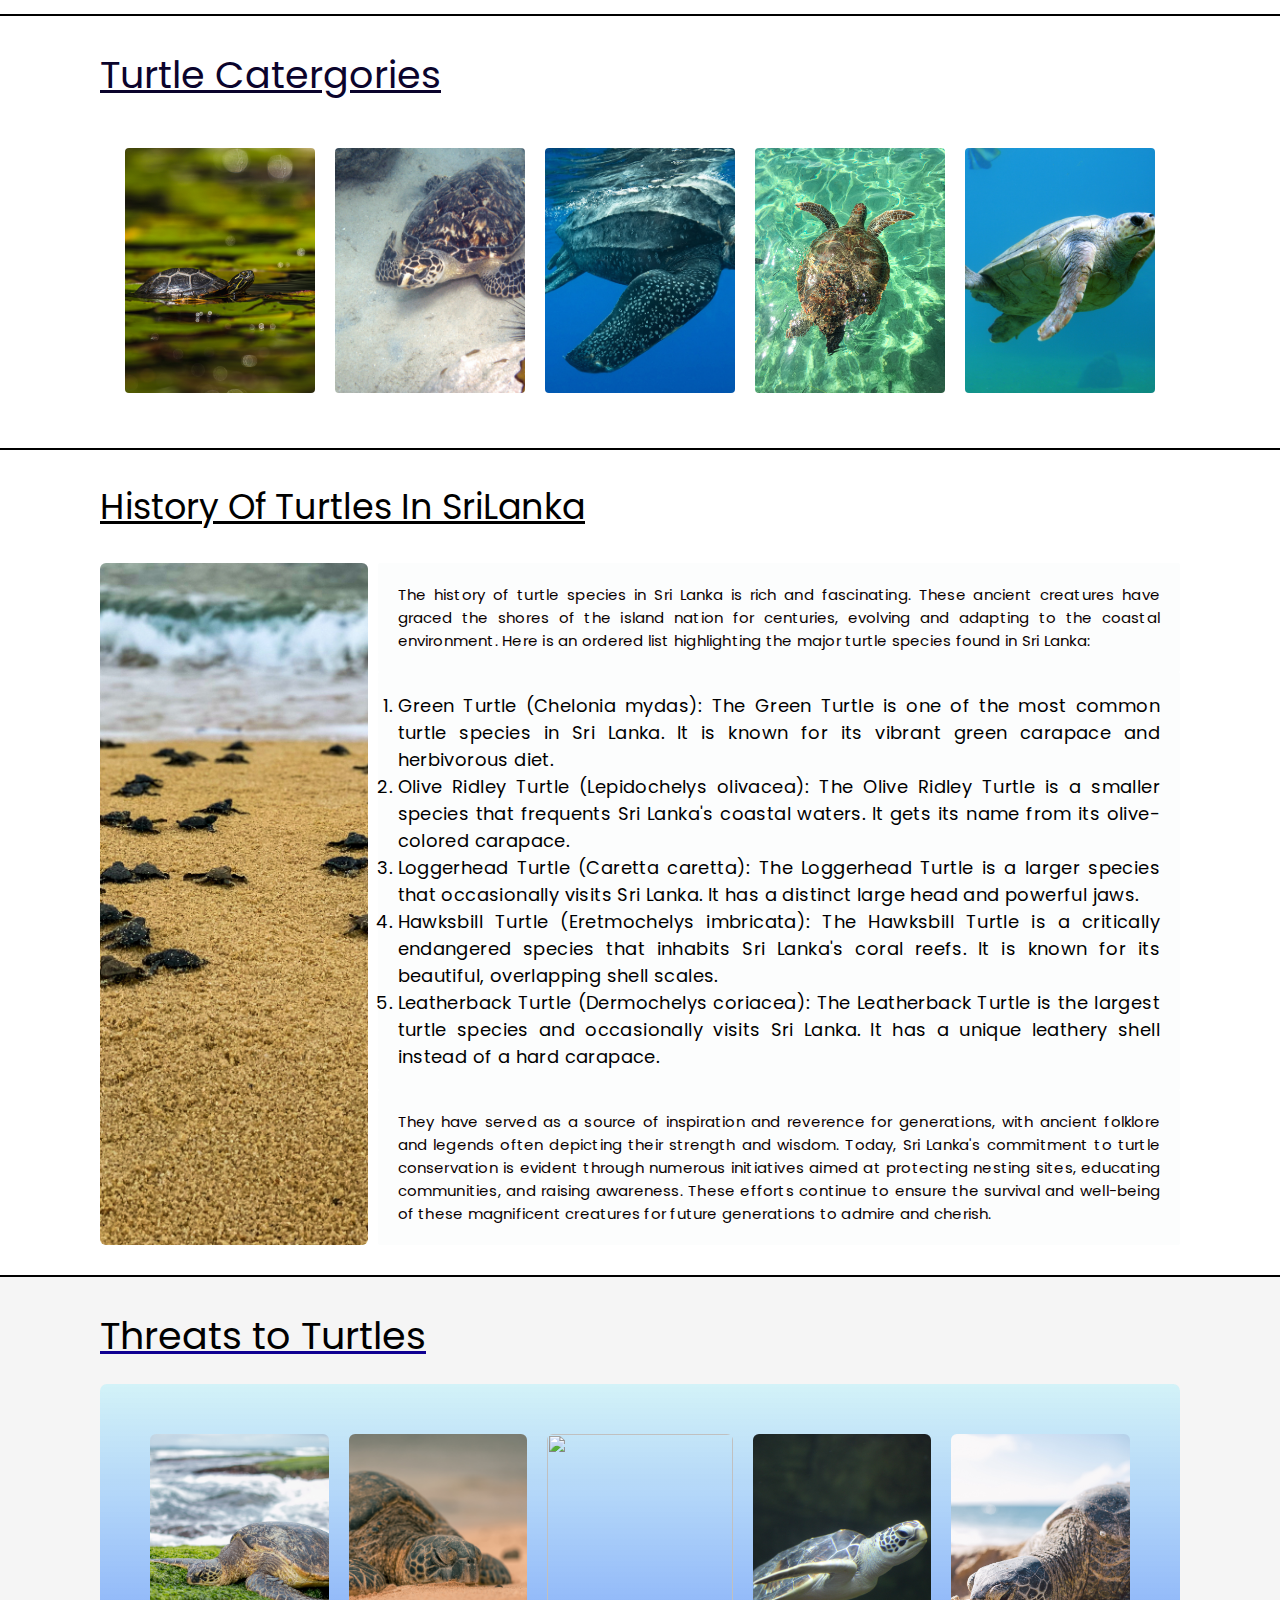
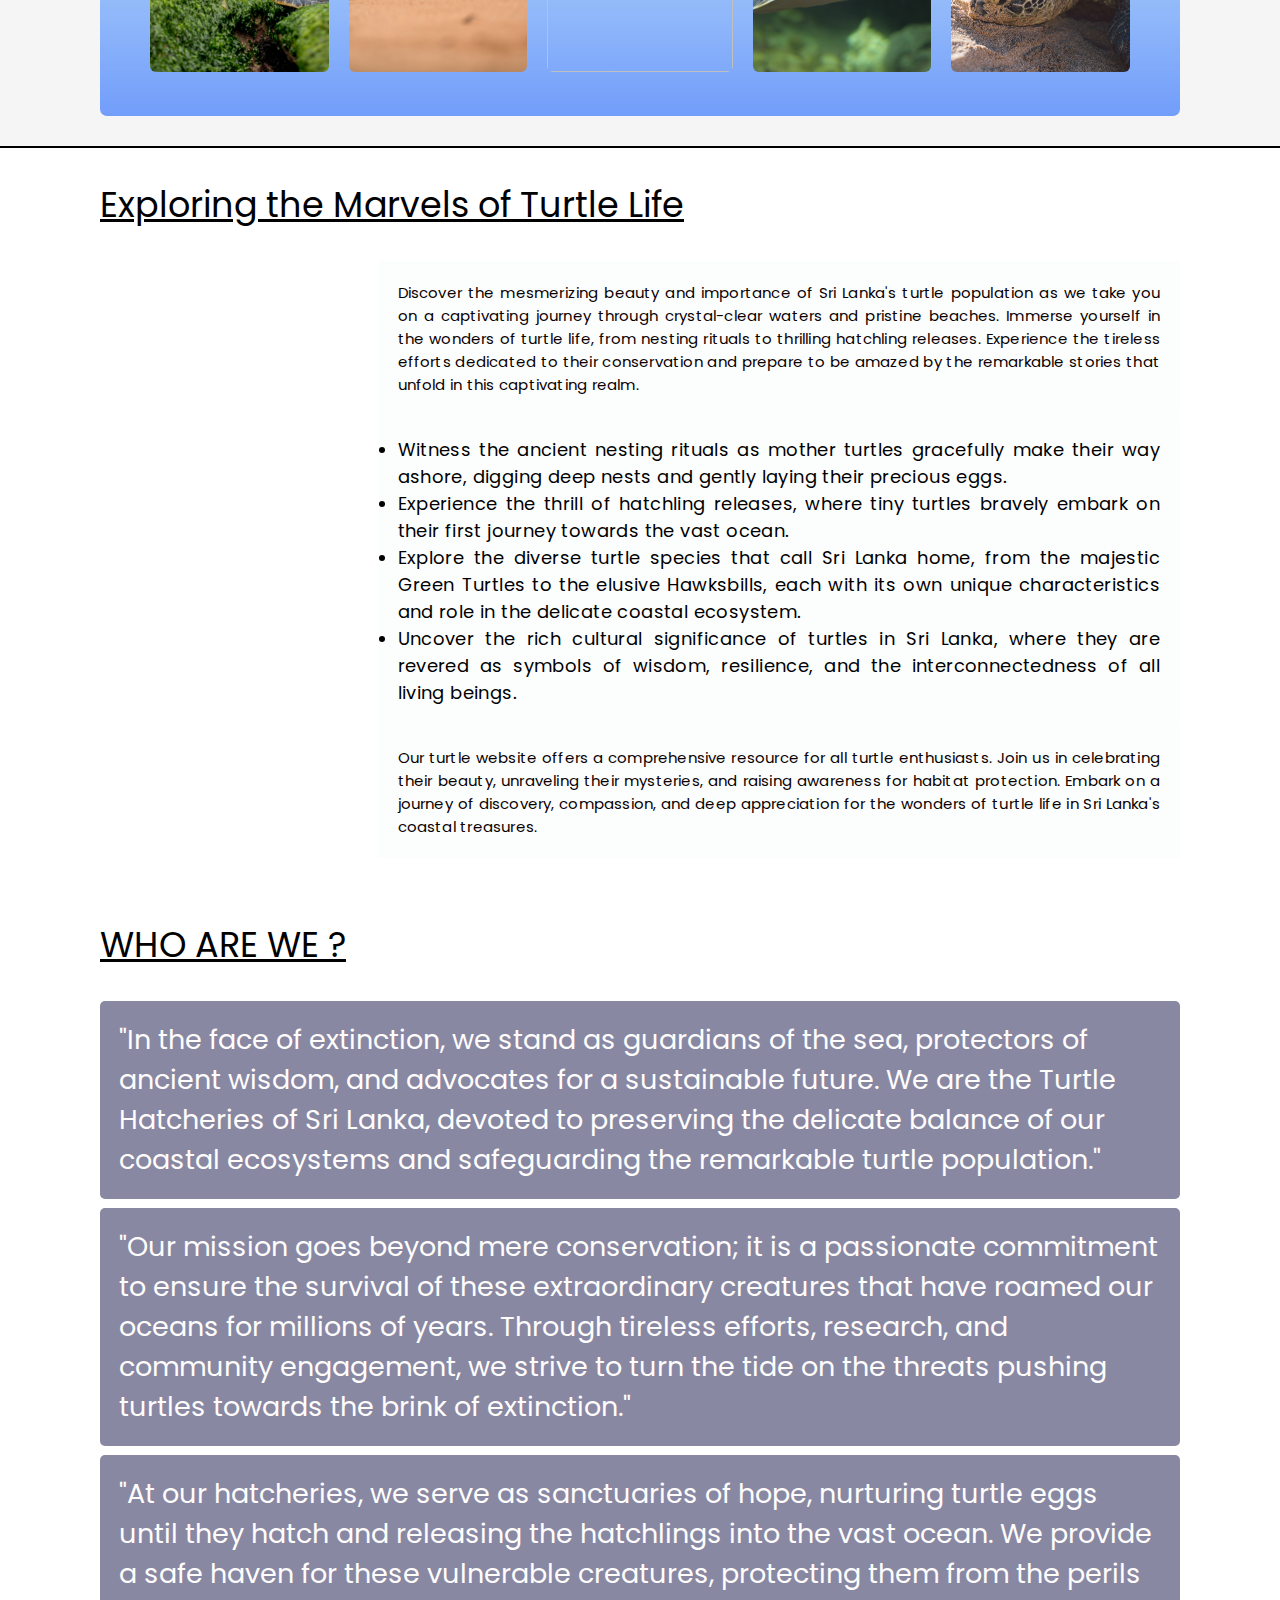
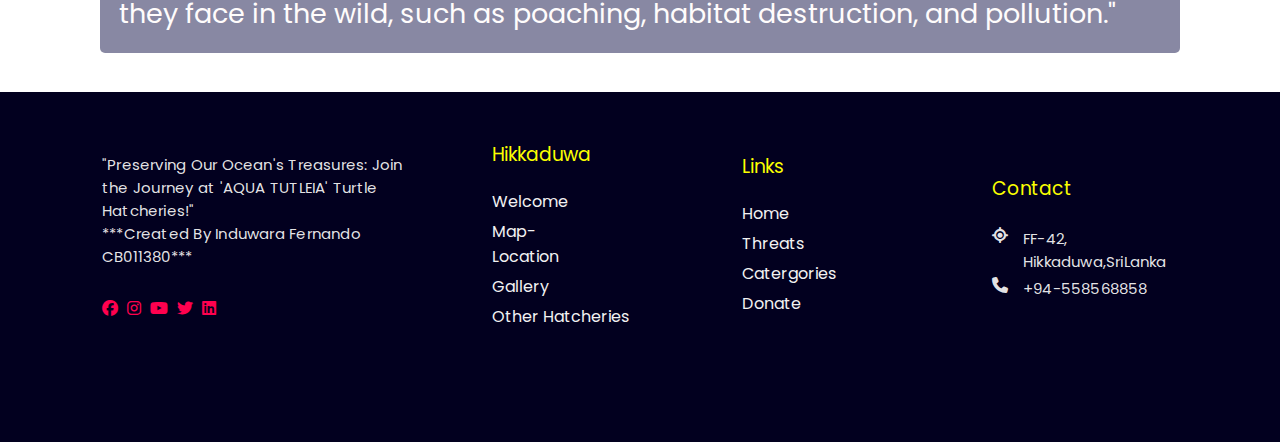
==== commit be0d9f79: "major2commit" ====
--- a/index.html
+++ b/index.html
@@ -35,9 +35,9 @@
                         </div>
                         <a href="donate.html"><button>Donate</button></a>
                     </div>
-                    <div class="logo-container">
+                    <!-- <div class="logo-container">
                         <img src="images/Turtle.png" height="40" alt="Your Logo">
-                    </div>
+                    </div> -->
                 </div>
 
 
--- a/styles.css
+++ b/styles.css
@@ -324,10 +324,17 @@
 .para1{
   display: grid;
   grid-template-columns: 1fr 3fr;
-  column-gap: 10px;
-  
-  
-}
+  column-gap: 10px; 
+}
+/* To make section mobile responsive!!!! */
+@media only screen and (max-width:686px) {
+  .para1{
+     grid-template-columns: 1fr;
+   }
+ }
+ 
+
+
 .para1img{
   
   background-size: cover;
@@ -358,7 +365,6 @@
   padding: 30px 100px;
   background-image: url("images/hikkaduwa/check.png");
 background-attachment: fixed;
-
 }
 .home-section-3 h1{
   text-align: left;
@@ -367,9 +373,6 @@
   padding-bottom: 20px;
   letter-spacing: 0.8;
 }
-
-
-
 .home-sec-5{
   height: 100%;
 }
@@ -385,7 +388,13 @@
   max-width: 100%;
   padding:25px 25px; 
 }
-
+/* To make section mobile responsive */
+@media only screen and (max-width:686px) {
+  .home-section-3 .slides-container{
+     grid-template-columns: 1fr;
+   }
+ }
+ 
 
 .slide img{
   background-size: cover;
@@ -399,7 +408,7 @@
   aspect-ratio: 4/5;
   object-fit: cover;
   object-position: center;
-  transition: 0.0s;
+  transition: 0.3s;
     }
 
   .slide img:hover{
@@ -436,7 +445,13 @@
       max-width: 100%;
       padding:50px 50px; 
     }
-    
+    /* To make section mobile responsive */
+@media only screen and (max-width:686px) {
+  .home-section-4 .slides-container2{
+     grid-template-columns: 1fr;
+   }
+ }
+ 
     
     .slide2 img{
       background-size: cover;
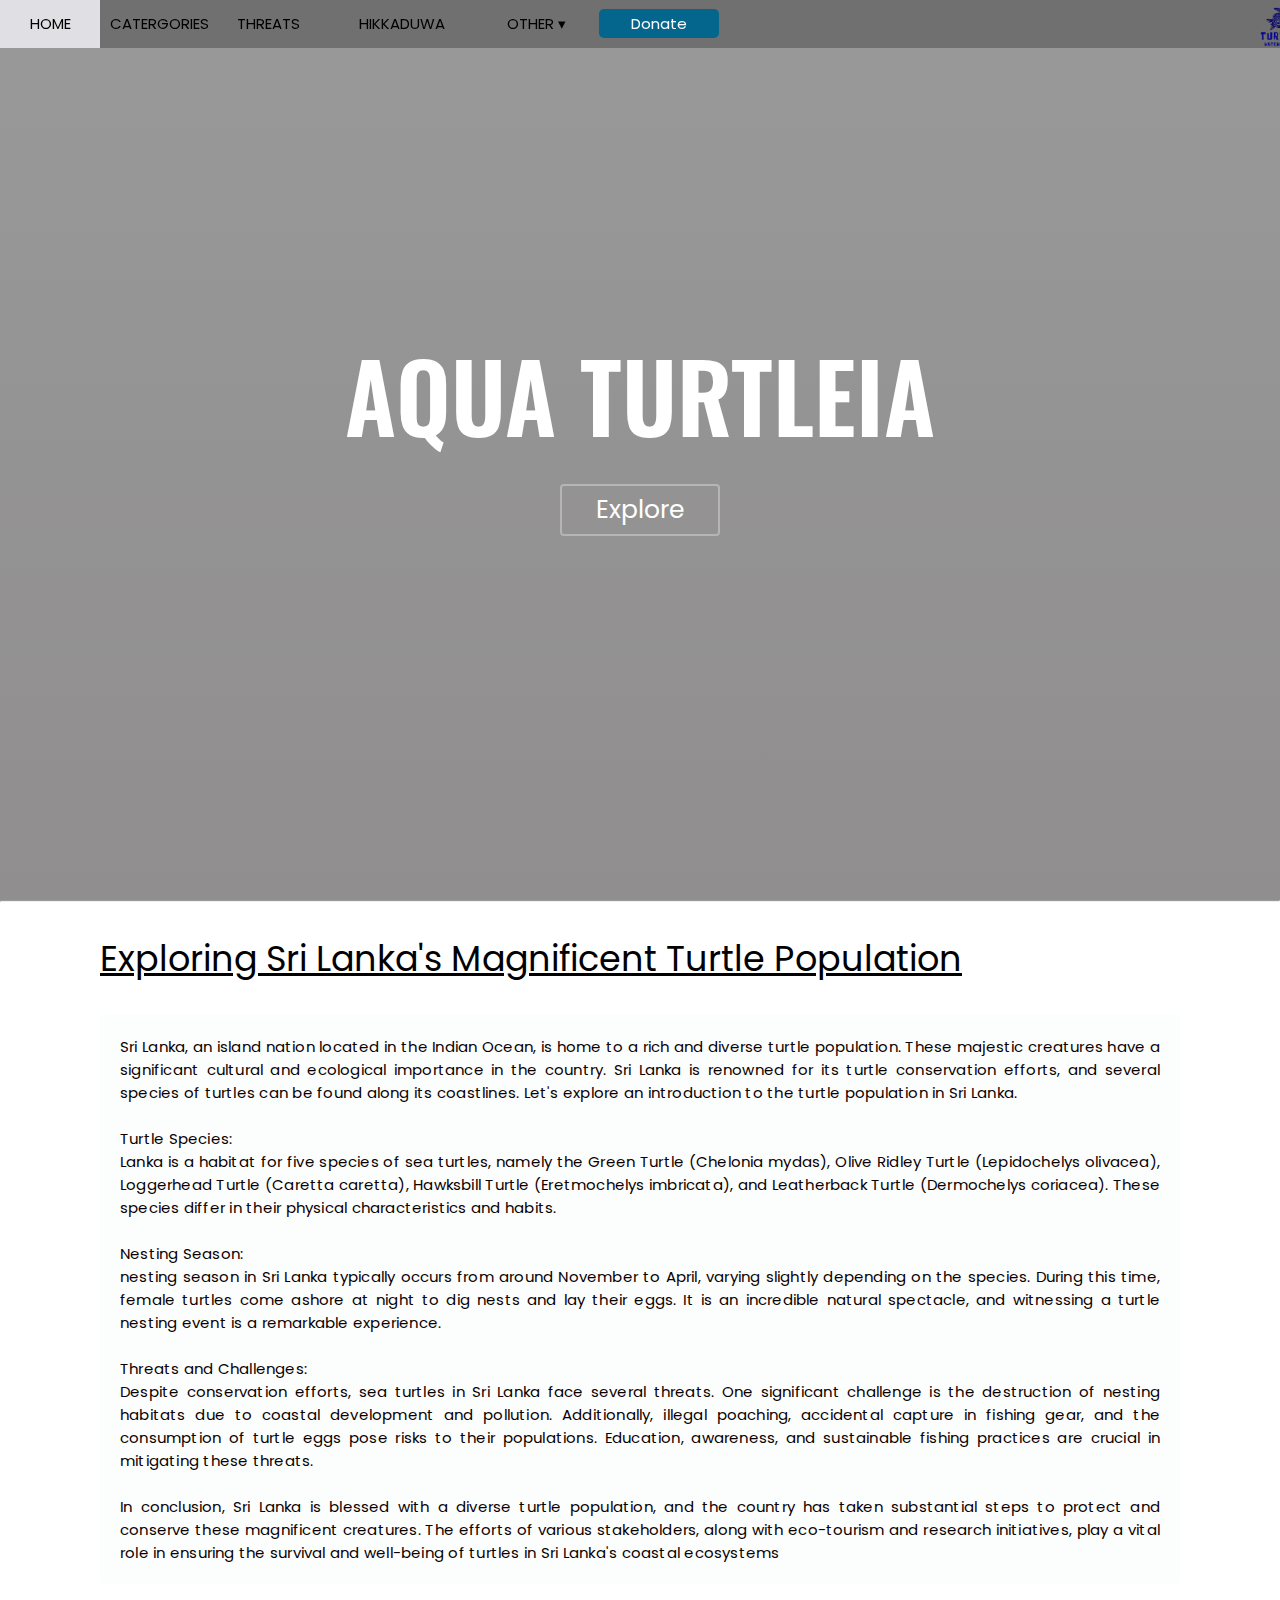
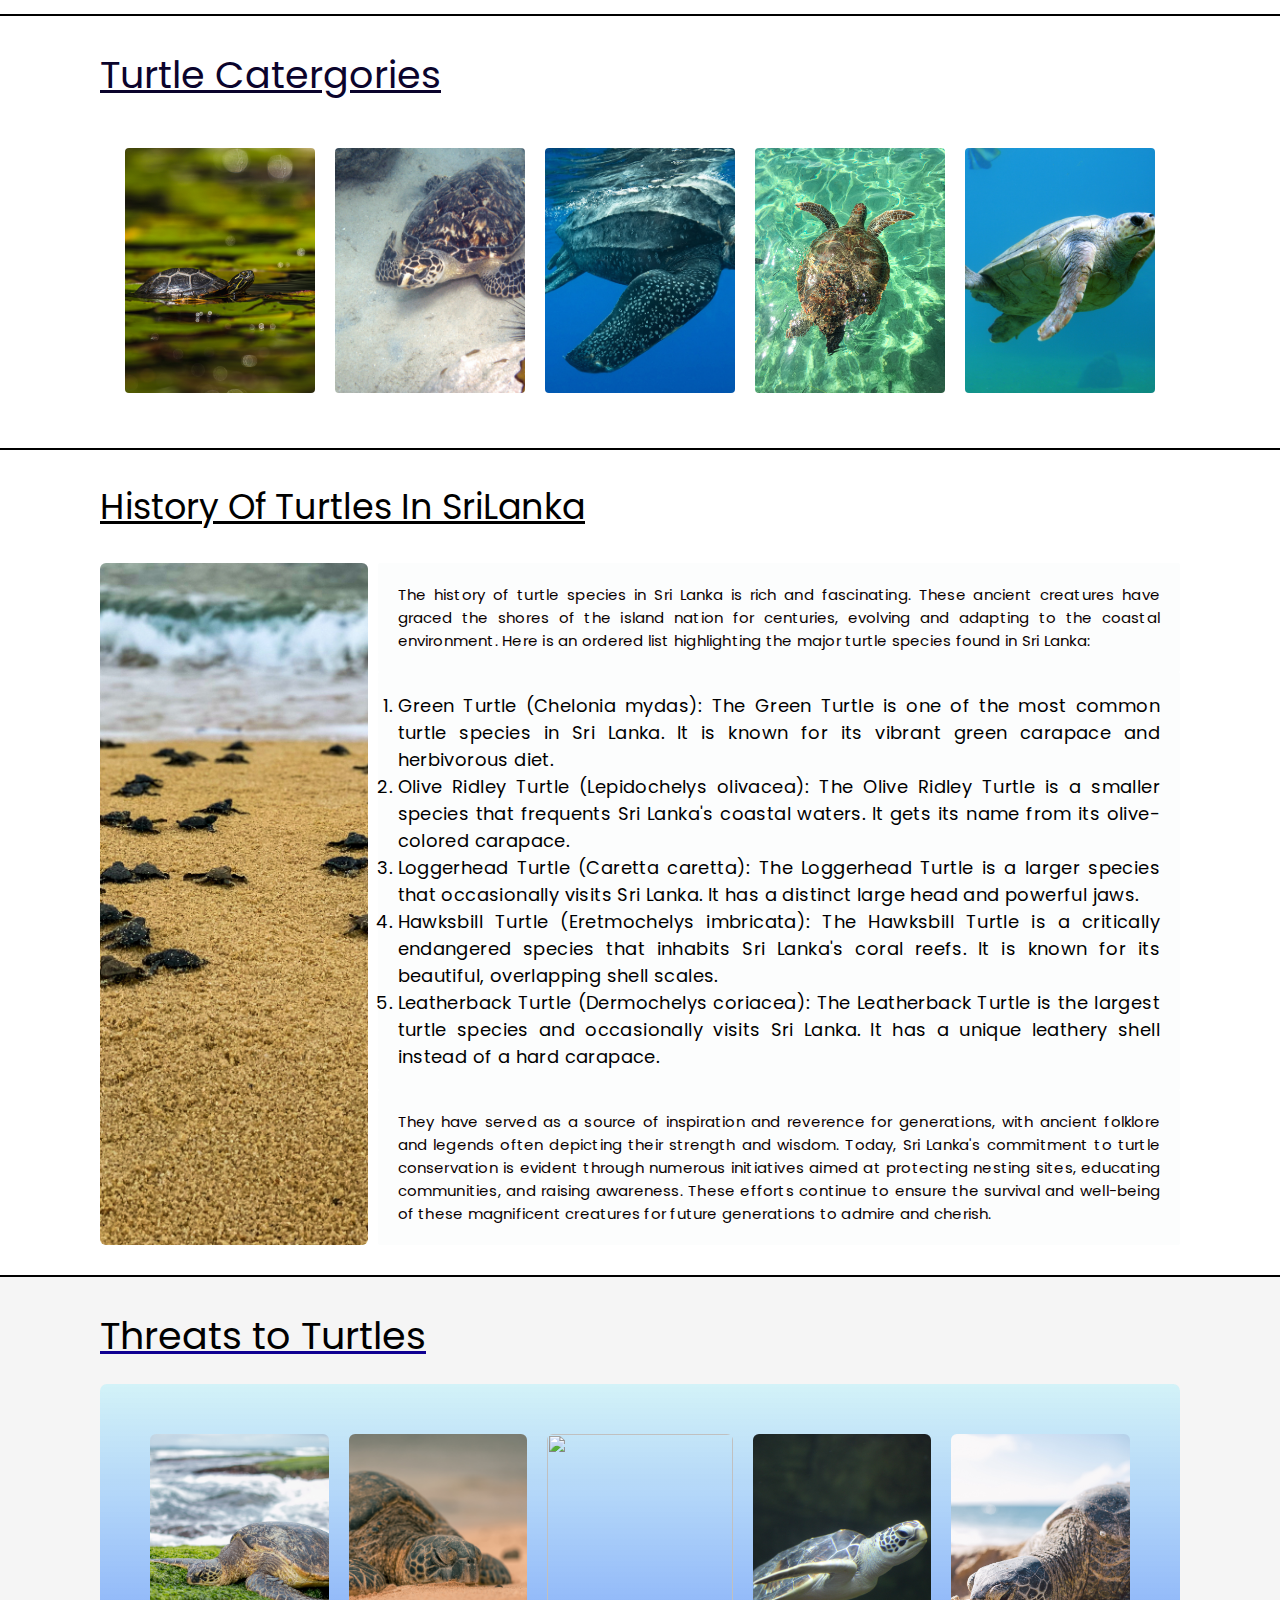
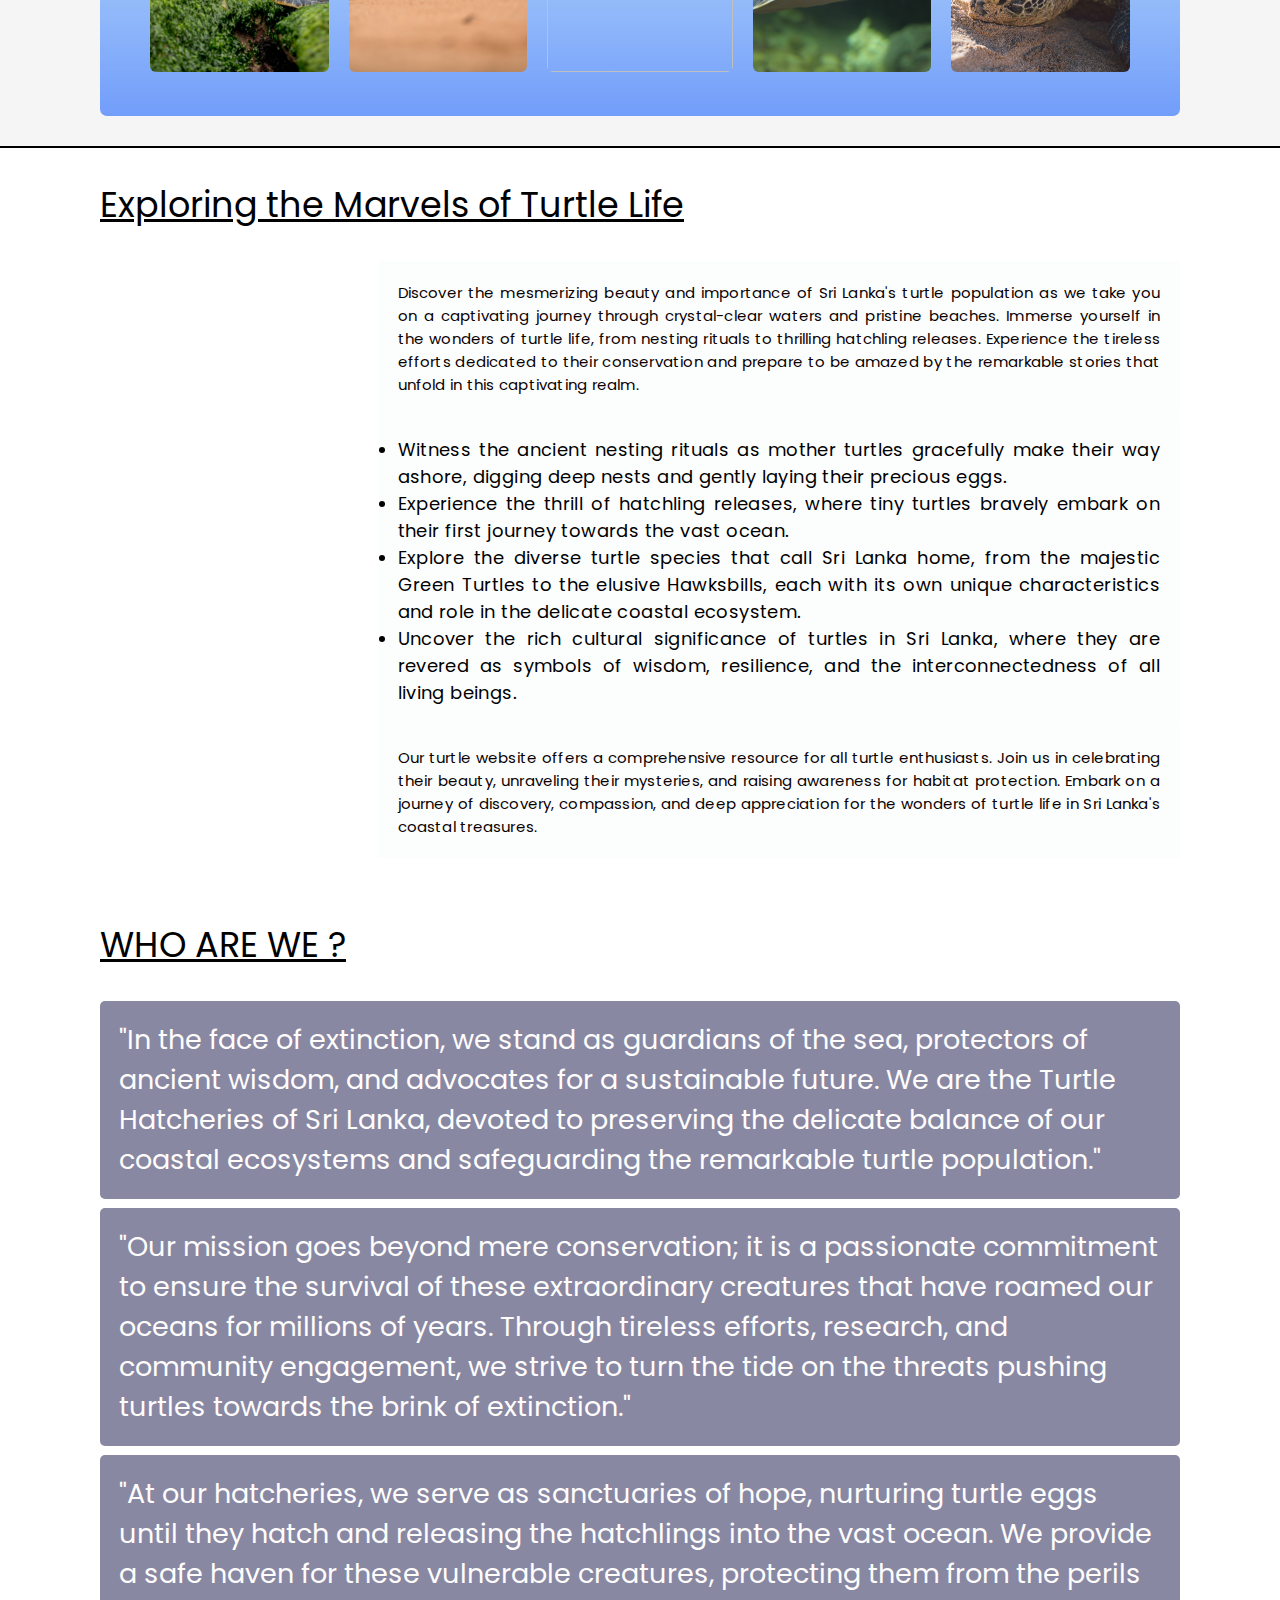
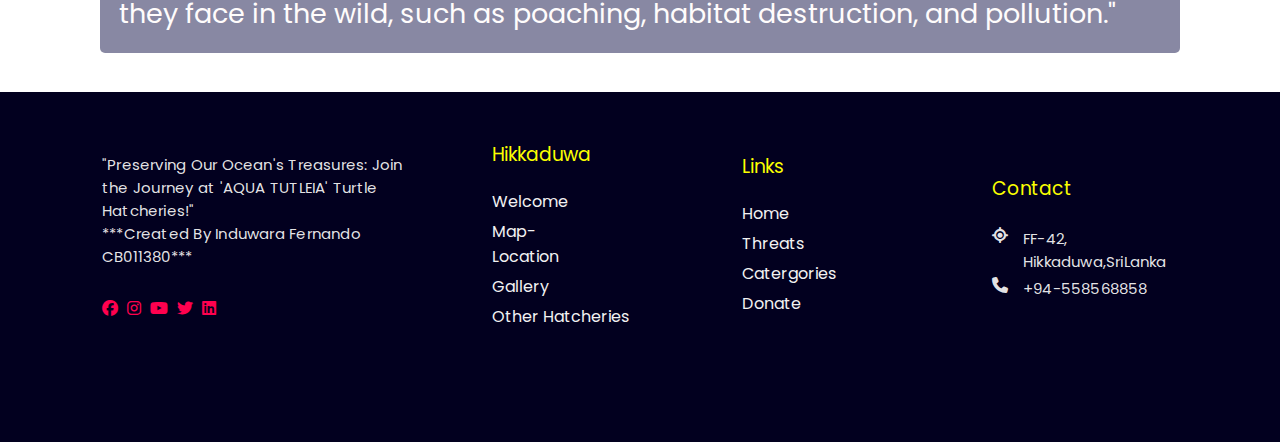
==== commit c4b0a737: "final commit" ====
--- a/index.html
+++ b/index.html
@@ -35,9 +35,9 @@
                         </div>
                         <a href="donate.html"><button>Donate</button></a>
                     </div>
-                    <!-- <div class="logo-container">
+                    <div class="logo-container">
                         <img src="images/Turtle.png" height="40" alt="Your Logo">
-                    </div> -->
+                    </div>
                 </div>
 
 
@@ -262,7 +262,7 @@
 
 
     <footer>
-<!-- Harvard Referrencing -->
+<!-- Harvard Referencing -->
 <!-- Pexels (no date) Free Stock Photos, Royalty Free Stock Images & Copyright Free Pictures · Pexels. Available at: https://www.pexels.com/ -->
 <!-- Pinou, T., Domenech, F., Lazo-Wasem, E.A., Majewska, R., Pfaller, J.B., Zardus, J.D. and Robinson, N.J., 2019. Standardizing sea turtle epibiont sampling: outcomes of the epibiont workshop at the 37th International Sea Turtle Symposium. Marine Turtle Newsletter, (157), pp.22-32. -->
 <!-- SEE Turtles (no date). Available at: https://www.seeturtles.org/. -->
@@ -270,7 +270,7 @@
         <div class="containerf">
             <div class="row">
                 <div class="col" id="company">
-                    <img src="images/logo.png" alt="" class="logo">
+                    <!-- <img src="images/logo.png" alt="" class="logo"> -->
                     <p>
                         "Preserving Our Ocean's Treasures: Join the Journey at 'AQUA TUTLEIA' Turtle Hatcheries!"<br>
                         ***Created By Induwara Fernando CB011380***
--- a/styles.css
+++ b/styles.css
@@ -118,7 +118,7 @@
     text-align: center;
 }
 .content h1{
-  font-family: 'Oswald', sans-serif;
+  font-family:'Oswald', sans-serif;
     margin-top: 70px;
     font-size:95px;
     font-weight: 600;
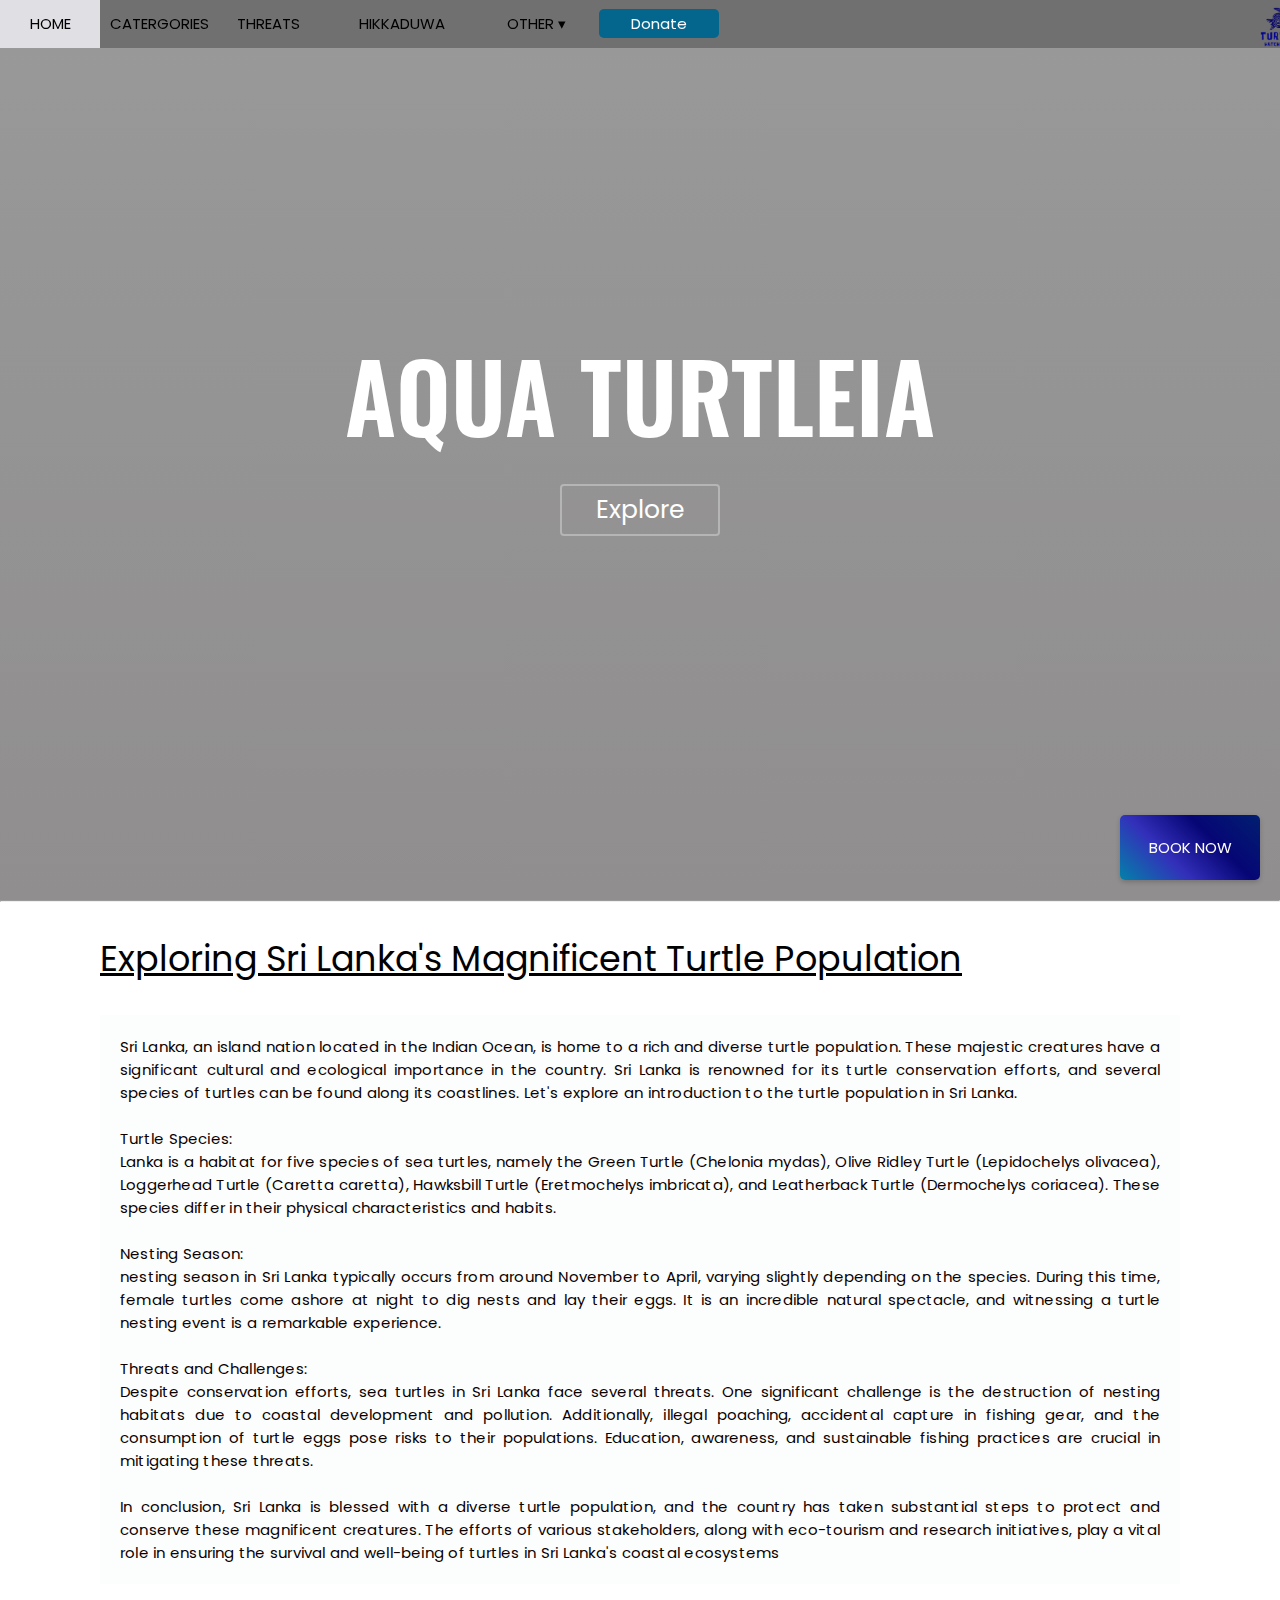
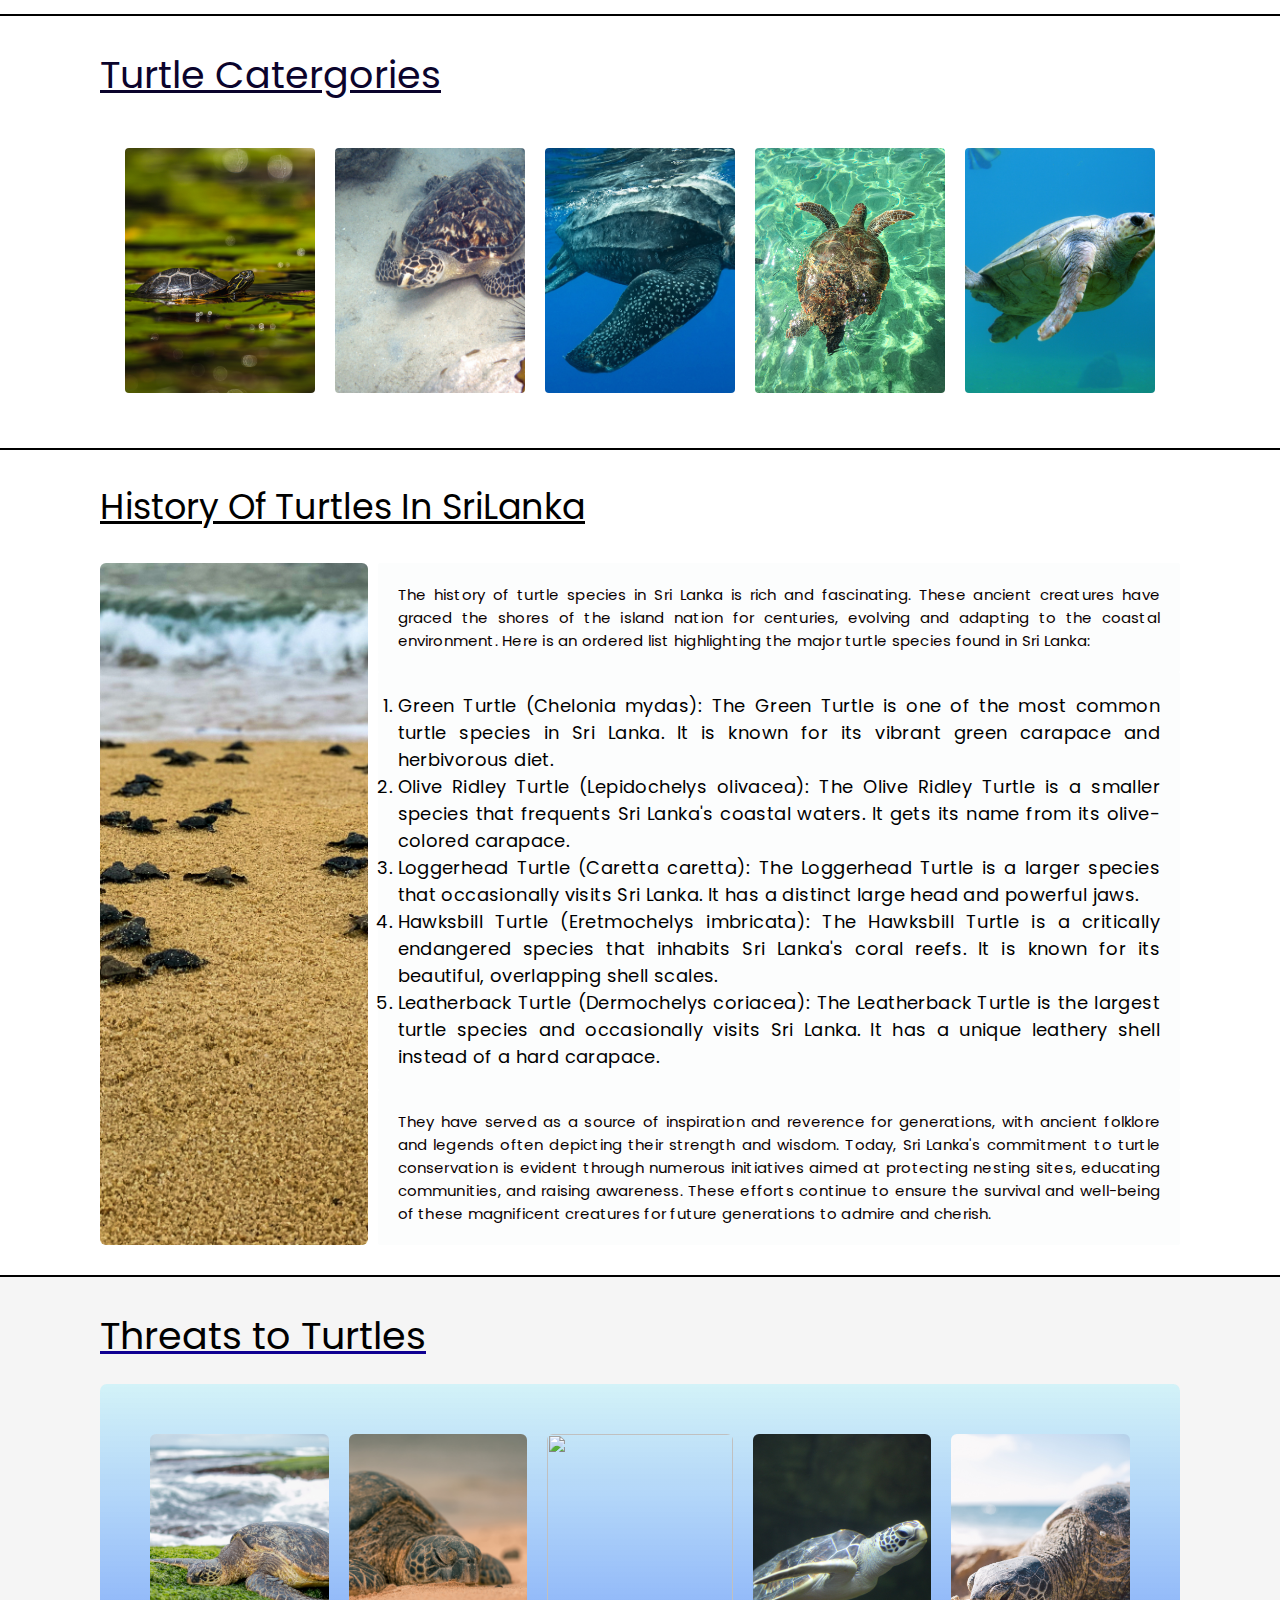
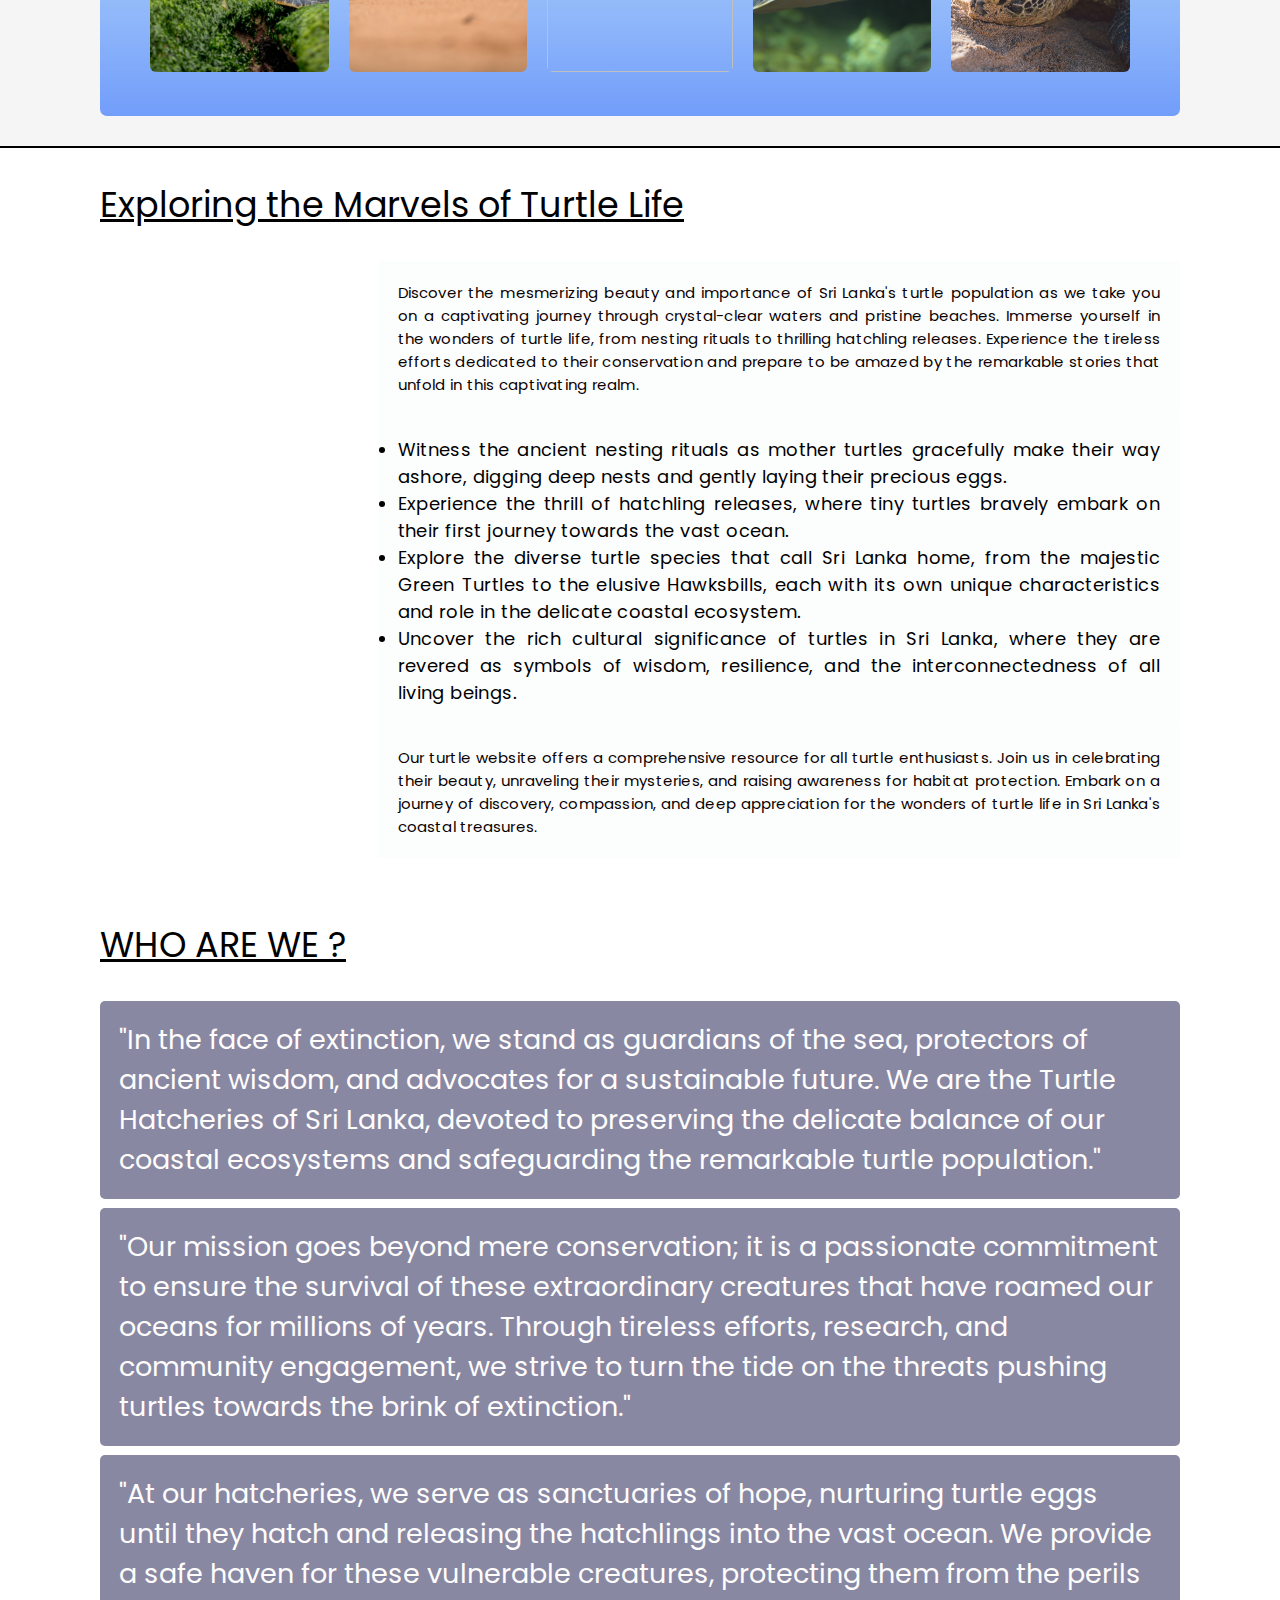
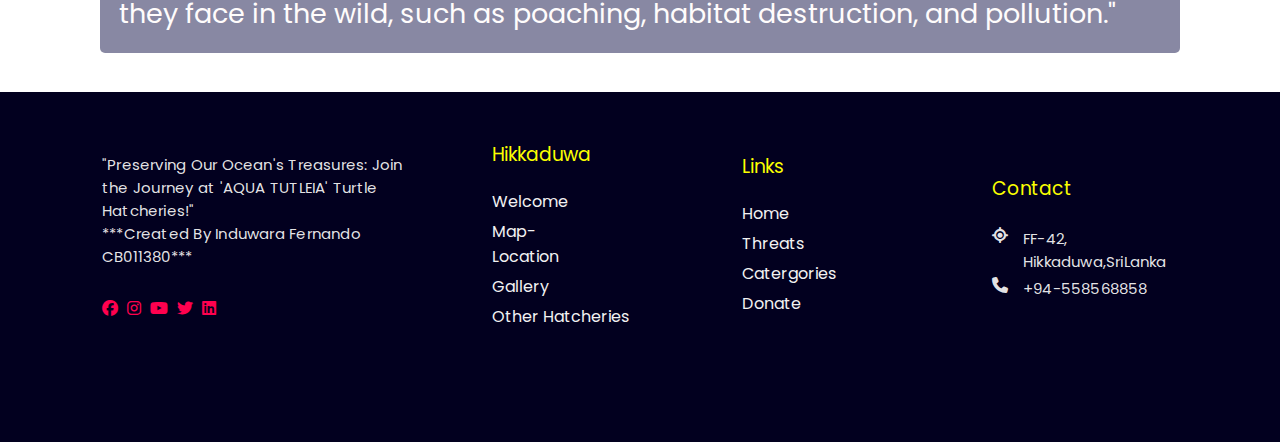
==== commit 209a35bd: "booknowhome" ====
--- a/index.html
+++ b/index.html
@@ -8,7 +8,7 @@
     <title>AquaTurtleia</title>
 
     <link rel="stylesheet" href="styles.css">
-    <!----- FONT AWESOME CSS FOR ICONS FONTS ------>
+    <!--- FONT AWESOME CSS FOR ICONS FONTS-->
     <link rel="stylesheet" href="https://cdnjs.cloudflare.com/ajax/libs/font-awesome/6.2.0/css/all.min.css">
 
 </head>
@@ -35,6 +35,9 @@
                         </div>
                         <a href="donate.html"><button>Donate</button></a>
                     </div>
+                    <div class="floating-button">
+                        <a href="book-now.html">Book Now</a>
+                      </div>
                     <div class="logo-container">
                         <img src="images/Turtle.png" height="40" alt="Your Logo">
                     </div>
--- a/styles.css
+++ b/styles.css
@@ -667,22 +667,44 @@
 }
 }
 
-
-
-
-
-
-
-
-
-
-
-
-
-
-
-
-
-
-
-
+.floating-button {
+  position: fixed;
+  bottom: 20px;
+  right: 20px;
+  background: linear-gradient(45deg, rgb(3, 129, 168) 0%, rgb(51, 47, 186) 35%,rgb(6, 6, 117) 65%,rgb(1, 31, 112) 100%);  
+  color: white;
+  padding: 10px 20px;
+  border-radius: 5px;
+  box-shadow: 0 2px 5px rgba(0, 0, 0, 0.2);
+  z-index: 1000;
+}
+
+.floating-button:hover {
+scale: 1.061;
+background:linear-gradient(45deg, rgb(15, 1, 68) 0%, rgb(23, 99, 250) 65%,rgb(9, 166, 209) 85%,rgb(86, 188, 236) 100%);
+}
+
+
+.floating-button a {
+  text-decoration: none;
+  color: white;
+}
+
+
+
+
+
+
+
+
+
+
+
+
+
+
+
+
+
+
+
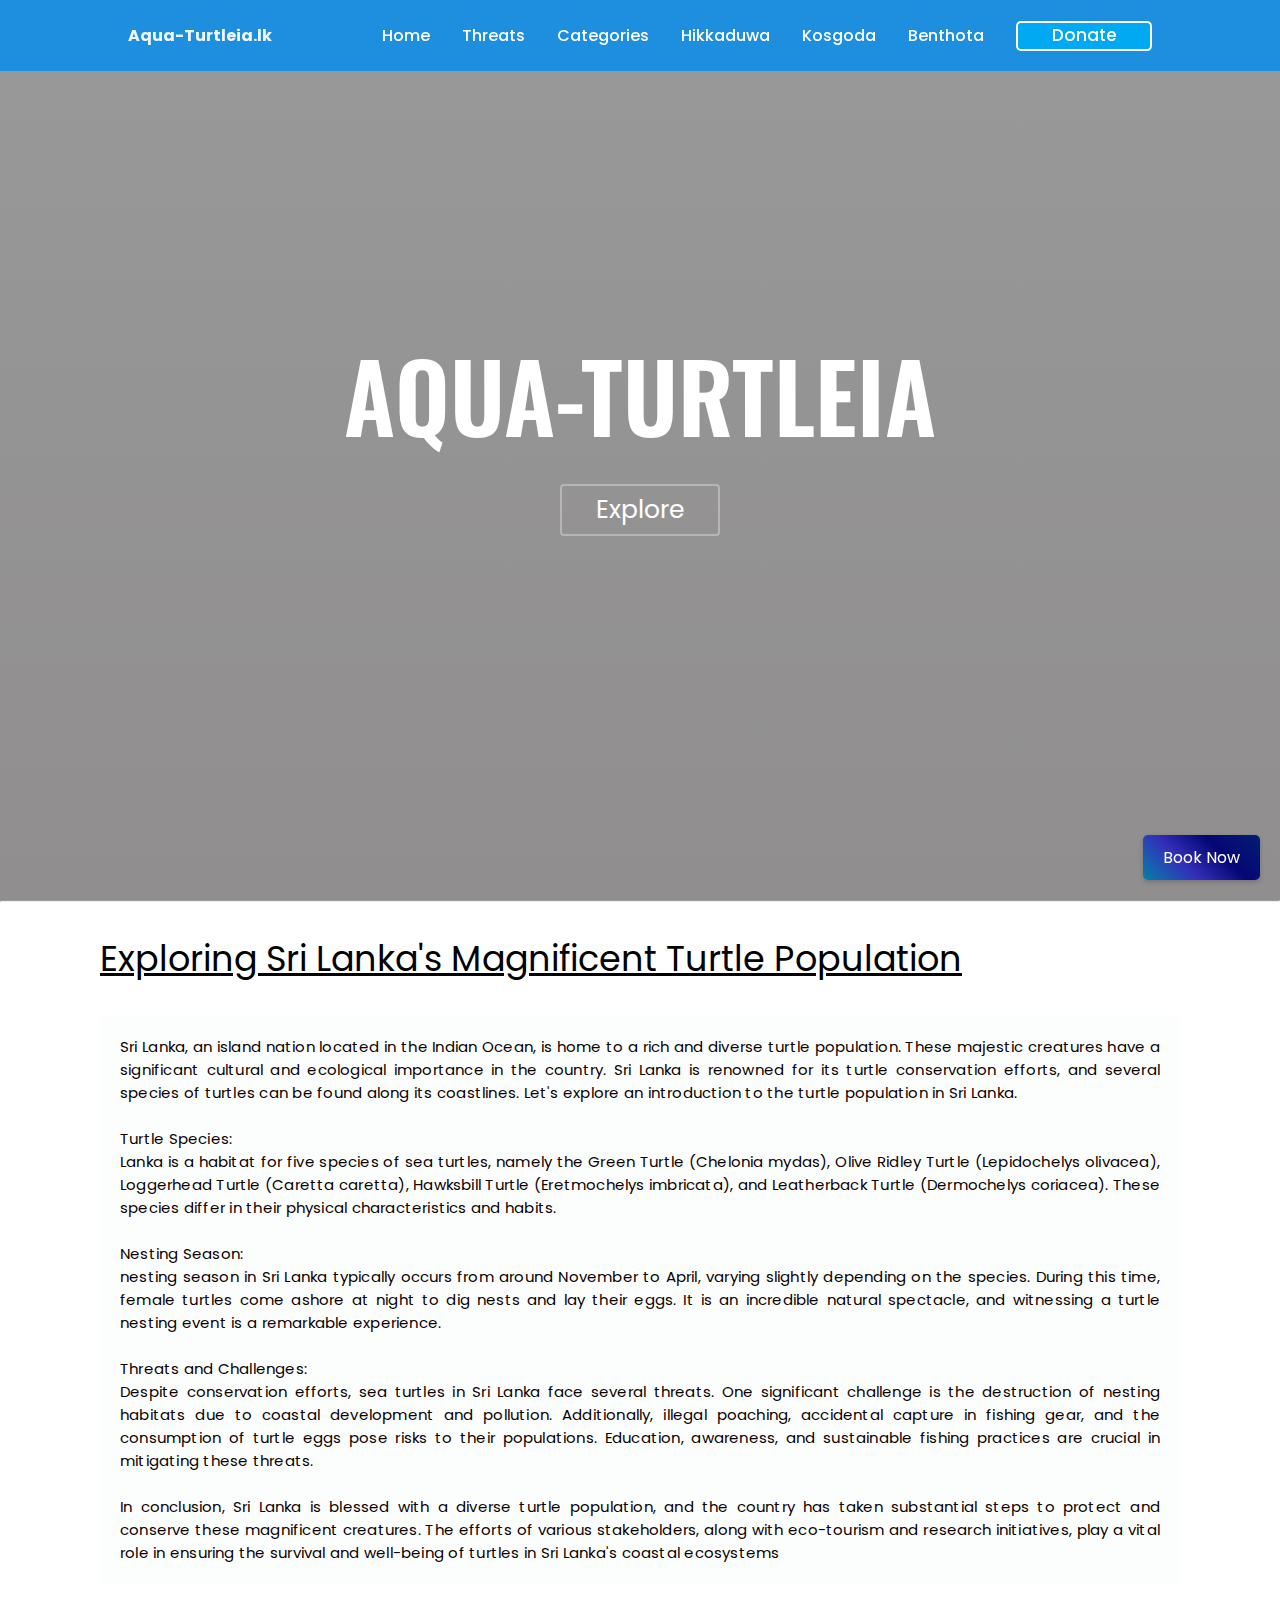
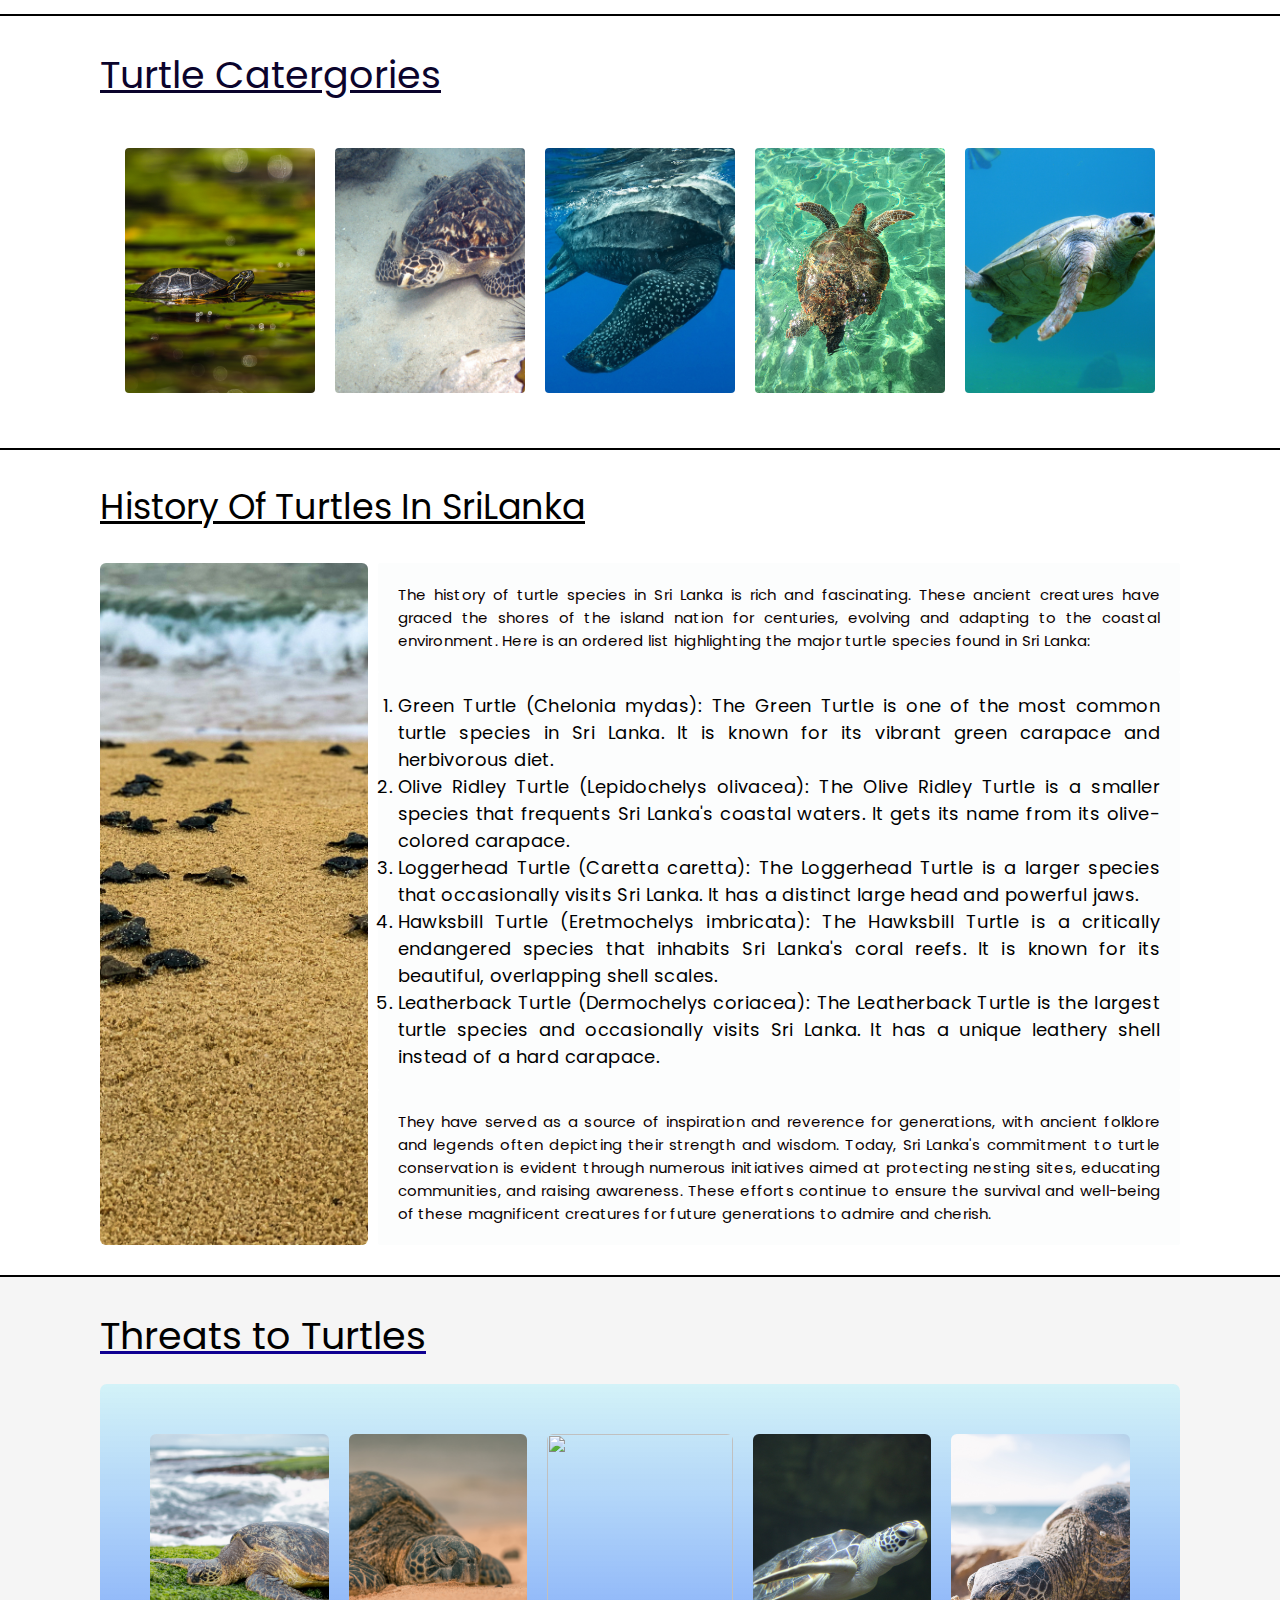
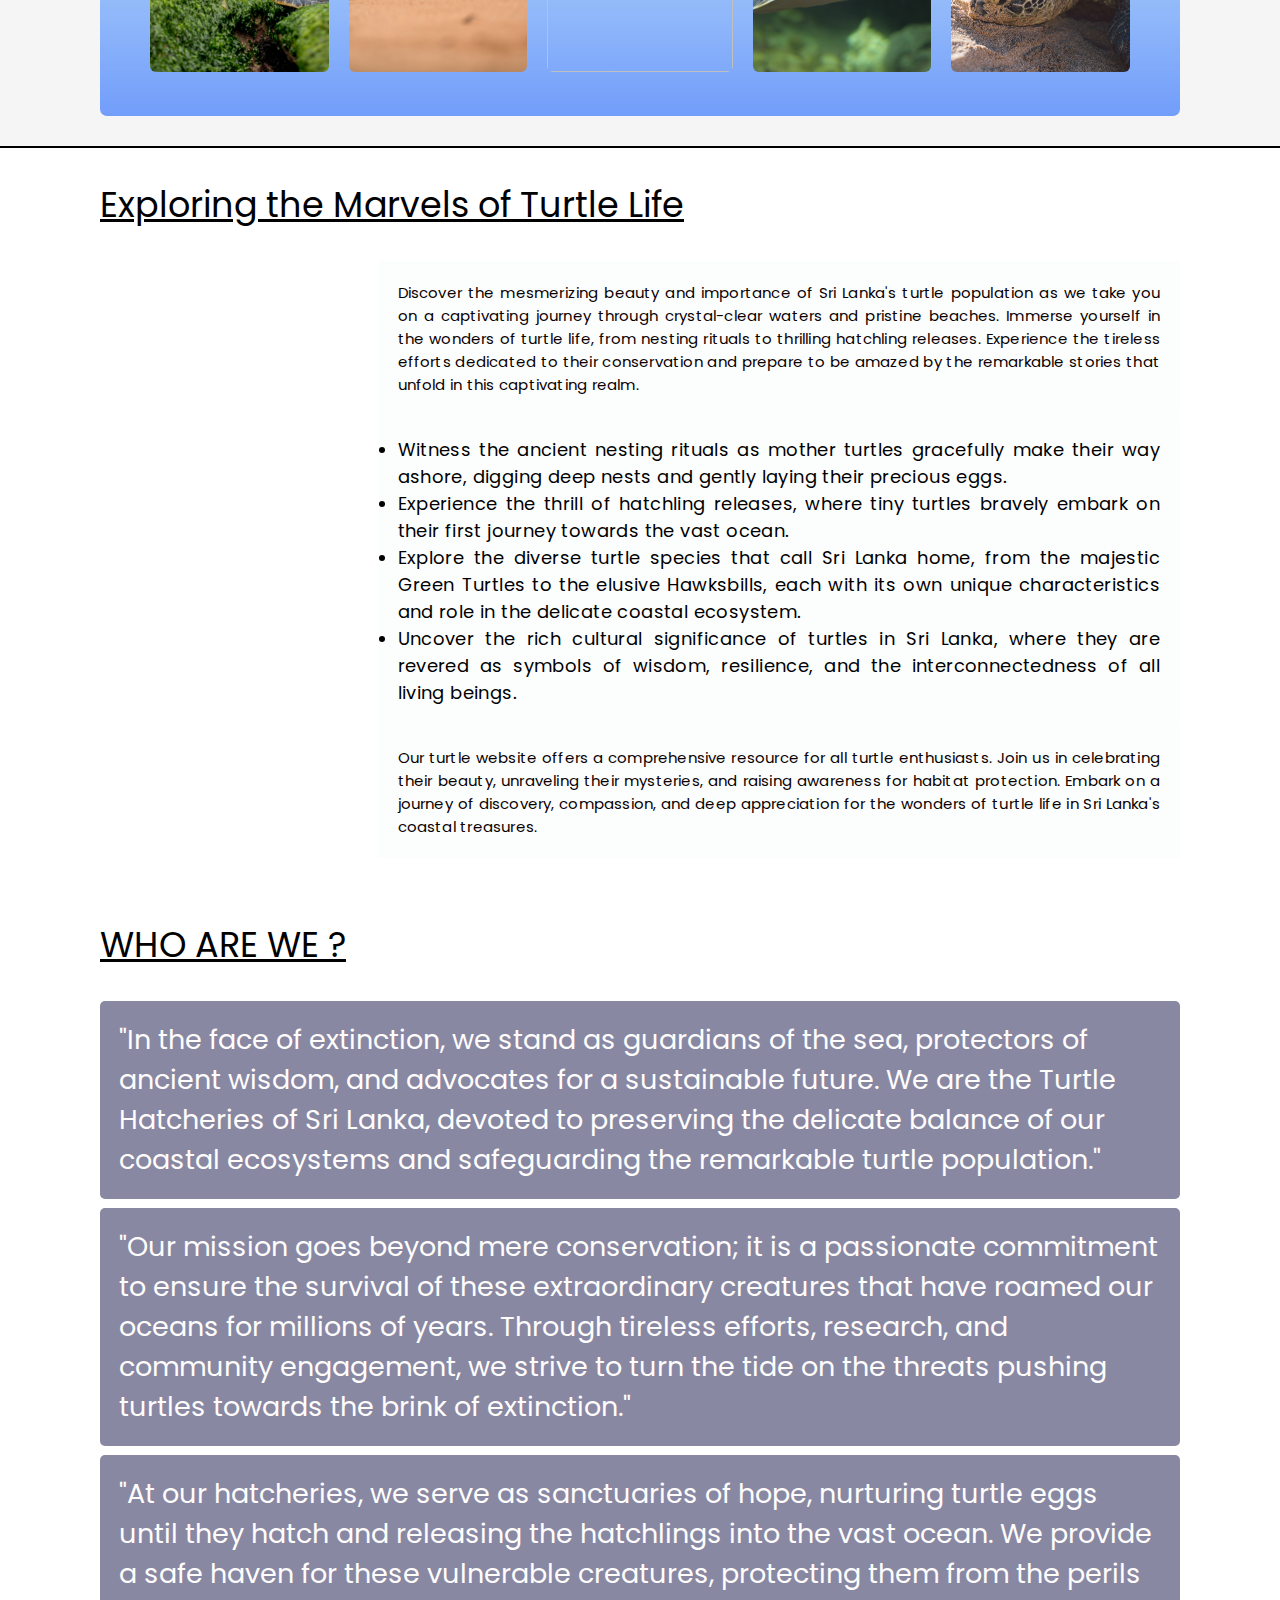
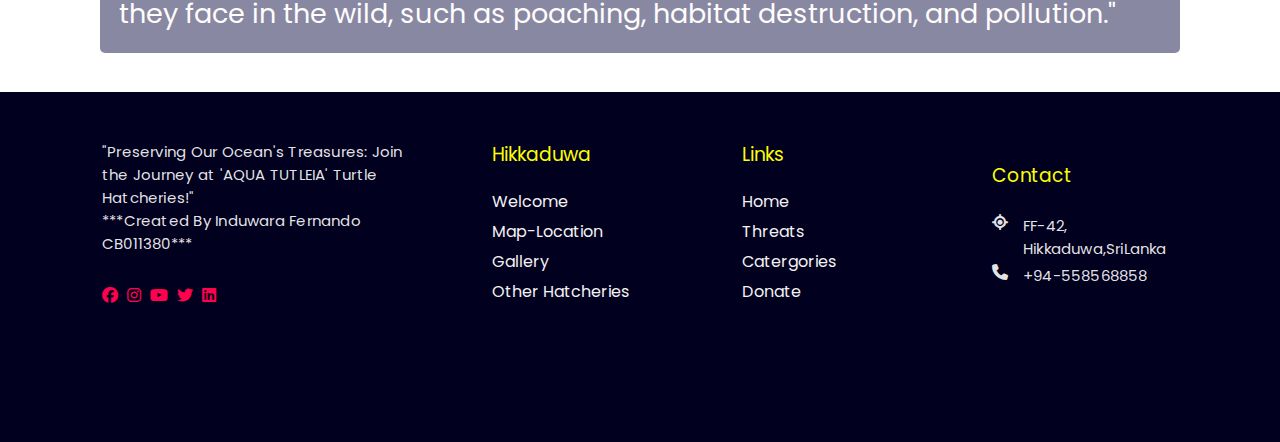
==== commit ea8c9f9a: "done" ====
--- a/index.html
+++ b/index.html
@@ -10,6 +10,8 @@
     <link rel="stylesheet" href="styles.css">
     <!--- FONT AWESOME CSS FOR ICONS FONTS-->
     <link rel="stylesheet" href="https://cdnjs.cloudflare.com/ajax/libs/font-awesome/6.2.0/css/all.min.css">
+    <link href='https://unpkg.com/boxicons@2.1.4/css/boxicons.min.css' rel='stylesheet'>
+
 
 </head>
 
@@ -20,37 +22,35 @@
             <video autoplay loop muted plays-inline>
                 <source src="video/pexels-adrien-jacta-4323703-2562x1440-25fps.mp4" type="video/mp4">
             </video>
-            <header>
-                <nav>
-                    <a href="index.html">Home</a>
-                    <a href="catergories.html">Catergories</a>
-                    <a href="threats.html">Threats</a>
-                    <a href="hikkaduwa.html">Hikkaduwa</a>
-                    <div class="animation start-home"></div>
-                    <div class="dropdown">
-                        <a href="#">Other &#9662;</a>
-                        <div class="dropdown-content">
-                            <a href="kosgoda.html">Kosgoda</a>
-                            <a href="benthota.html">Benthota</a>
-                        </div>
-                        <a href="donate.html"><button>Donate</button></a>
-                    </div>
-                    <div class="floating-button">
-                        <a href="book-now.html">Book Now</a>
-                      </div>
-                    <div class="logo-container">
-                        <img src="images/Turtle.png" height="40" alt="Your Logo">
-                    </div>
-                </div>
-
-
-        </nav>
-
-        </header>
-
+           
+<section class="book-sec-1">
+    <header class="header">
+      <a href="index.html" class="logo">Aqua-Turtleia.lk</a>
+      
+      <input type="checkbox" id="check">
+      <label for="check" class="icons">
+        <i class='bx bx-menu' id="menu-icon"></i>
+        <i class='bx bx-x' id="close-icon"></i>
+    </label>
+
+    <nav class="navbar">
+        <a href="index.html" style="--i:0">Home</a>
+        <a href="threats.html" style="--i:1">Threats</a>
+        <a href="catergories.html" style="--i:2">Categories</a>
+        <a href="hikkaduwa.html" style="--i:3">Hikkaduwa</a>
+        <a href="kosgoda.html" style="--i:4">Kosgoda</a>
+        <a href="benthota.html" style="--i:5">Benthota</a>
+        <a href="donate.html" style="--i:6"><button>Donate</button></a>
+      </nav>
+    </header>    
+  </section>
+        
+        <div class="floating-button">
+            <a href="book-now.html">Book Now</a>
+          </div>
 
         <div class="content">
-            <h1>AQUA TURTLEIA</h1>
+            <h1>AQUA-TURTLEIA</h1>
             <div>
                 <a href="#int"> <button id="Explorebtn" type="button">Explore</button></a>
             </div>
--- a/styles.css
+++ b/styles.css
@@ -74,7 +74,7 @@
  
 }
 
-
+/* 
 .navbar{
     width: 100vw;
     padding: 30px;
@@ -108,7 +108,7 @@
 }
 .navbar a:hover{
     color: black;
-}
+} */
 .content{
     width: 100%;
     position: absolute;
@@ -135,152 +135,214 @@
         width: 100%;
         height: auto;
     }
-}
-nav {
-  /* box-shadow:0px 5px 10px #000000e7; */
-    margin: 0px 0px 20px 0px; 
-    position: fixed;
-    width: 100%;
-    height: 48px;
-    background-color: #707070;
-    z-index: 200;
+ }
+
+
+
+ @import url("https://fonts.googleapis.com/css?family=Poppins:400,500,600,700&display=swap");
+
+ * {
+   margin: 0;
+   padding: 0;
+   box-sizing: border-box;
+   font-family: "Poppins", sans-serif;
+ }
+ 
+ 
+ .header{
+     position: fixed;
+     top: 0;
+     left: 0;
+     width: 100%;
+     padding: 1.3rem 10%;
+     display: flex;
+     justify-content: space-between;
+     align-items: center;
+     z-index: 1000;
+ }
+ .header::before{
+   content: '';
+   position: absolute;
+   top: 0;
+   left: 0;
+   width: 100%;
+   height: 100%;
+   background: rgba(6, 140, 236, 0.839);
+   backdrop-filter: blur(50px);
+   z-index: -1;
+ }
+ 
+ .header::after{
+   content: '';
+   position: absolute;
+   top: 0;
+   left:-100%;
+   width: 100%;
+   height: 100%;
+   background: linear-gradient(90deg,transparent,rgba(241, 230, 230, 0.598),transparent);
+   transition: 0.8s;
+   z-index: -1;
+ }
+ .header:hover::after{
+   left: 100%;
+ }
+ 
+ 
+ /* test */
+ nav a button {
+   background-color: rgb(0, 169, 241);
+   --color: #ffffff;
+   font-family: inherit;
+   display: inline-block;
+   width: 8em;
+   height: 1.75em;
+   line-height: 1em;
+   position: relative;
+   overflow: hidden;
+   border: 2px solid var(--color);
+   transition: color .5s;
+   z-index: 1;
+   font-size: 17px;
+   border-radius: 5px;
+   font-weight: 500;
+   color: var(--color);
   }
   
-  nav a {
-    line-height: 45px;
-    height: 100%;
-    font-size: 15px;
-    display: inline-block;
-    position: relative;
-    z-index: 1;
-    text-decoration: none;
-    text-transform: uppercase;
-    text-align: center;
-    color: rgb(0, 0, 0);
-    cursor: pointer;
-  
+  nav a button:before {
+   content: "";
+   position: absolute;
+   z-index: -1;
+   background: var(--color);
+   height: 150px;
+   width: 200px;
+   border-radius: 50%;
   }
   
-  nav .animation {
-    position: absolute;
-    height: 100%;
-    top: 0;
-    z-index: 0;
-    transition: all 0.5s ease 0s;
-  
+  nav a button:hover {
+   color: #020739;
   }
   
-  a:nth-child(1) {
-    width: 100px;
+  nav a button:before {
+   top: 100%;
+   left: 100%;
+   transition: all .7s;
   }
   
-  a:nth-child(2) {
-    width: 110px;
+  nav a button:hover:before {
+   top: -30px;
+   left: -30px;
   }
   
-  a:nth-child(3) {
-    width: 100px;
+  nav a button:active:before {
+   background: #0c67a3;
+   transition: background 0s;
   }
-  
-  a:nth-child(4) {
-    width: 160px;
-  }
-  
-  a:nth-child(5) {
-    width: 120px;
-  }
-  
-  nav .start-home, a:nth-child(1):hover~.animation {
-    width: 100px;
-    left: 0;
-    background-color: #ecebf1e7;
-  }
-  
-  nav .start-about, a:nth-child(2):hover~.animation {
-    width: 110px;
-    left: 100px;
-    background-color: #f4f5ffc5;
-  }
-  
-  nav .start-blog, a:nth-child(3):hover~.animation {
-    width: 100px;
-    left: 210px;
-    background-color: #f4f5fdd8;
-  }
-  
-  nav .start-portefolio, a:nth-child(4):hover~.animation {
-    width: 160px;
-    left: 310px;
-    background-color: #f8f9fde0;
-  }
-  
-  nav .start-contact, a:nth-child(5):hover~.animation {
-    width: 120px;
-    left: 470px;
-    background-color: #eeeff5ee;
-  }
-  
-  .dropdown {
-    position: relative;
-    display: inline-block;
-    
-  }
-  
-  .dropdown-content {
-    display: none;
-    position: absolute;
-    z-index: 1;
-  }
-  
-  .dropdown:hover .dropdown-content {
-    display: block;
-  }
-  
-  .dropdown-content a {
-    color: rgb(68, 143, 255);
-    padding: 0px 0px;
-    text-decoration: none;
-    display: block;
-  }
-  
-  .dropdown-content a:hover {
-    background-color: #000000b2;
-  }
-  
-    
-  
+ /* test */
+ 
+ 
+ 
+ .logo{
+     cursor: pointer;
+     color: aliceblue;
+     text-decoration: none;
+     font-weight: 700;
+ }
+ 
+ .navbar{
+     display: flex;
+     justify-content: center;
+     gap: 2rem;
+     margin-left:40px;
+     align-items: center;
+ }
+ 
+ .navbar a {
+     font-size: 1.15e;
+     color: rgb(255, 255, 255);
+     text-decoration: none;
+     font-weight: 500;
+ 
+ }
+ 
+ #check{
+   display: none;
+ }
+ 
+ .icons{
+   position: absolute;
+   right: 5%;
+   font-style: 2.8rem;
+   color: antiquewhite;
+   cursor: pointer;
+   display: none;  
+ }
+ 
+ /* breakpoint */
+ @media (max-width:992px){
+   .header{
+     padding: 1.3rem 5%;
+   }
+ }
+ @media (max-width: 768px) {
+   .icons {
+     display: inline-flex;
+   }
    
-.logo-container img{
- 
-  position: fixed;
-  margin: -42px 100px 100px 1260px;
-  z-index: 50;
-  
-
-}
-
-    nav a button{
-    z-index: 1000;
-    background-color: #04668d;
-    width: 120px;
-    padding: 3px 3px 3px 3px;
-    margin: 9px 9px 9px 9px;
-    text-align: center;
-    border-radius: 5px;
-    color: rgb(252, 251, 255);
-    border: 2px;
-    font-size: 15px;
-    cursor: pointer;
-    font-weight: 400;
-  }
-    nav a button:hover{
-        background: rgba(36, 40, 248, 0.801);
-        transition: 0.8s;
-        letter-spacing: 3px;
-        color: rgb(207, 243, 0);
-    }
-    
-    
+   .icons #close-icon{
+     display: none;
+   }
+ 
+ #check:checked~ .icons #menu-icon {
+     display: none; 
+   }
+ 
+   /* .icons #close-icon { */
+     /* display: none;   */
+   /* } */
+ 
+   #check:checked~.icons #close-icon{
+     display: block;
+   }
+   
+   .navbar{
+     display: block;
+     position: absolute;
+     top: 100%;
+     left: 0;
+     margin: 0;
+     width: 100%;
+     height: 100%;
+     background: rgba(0, 0, 0, 0.181);
+     backdrop-filter: blur(50px);
+     box-shadow: 0 .5rem 1rem rgba(0, 0, 0, 0.1);
+     transition: 0.3s;
+   }
+ 
+ 
+   #check:checked~.navbar {
+     height: 25rem;
+   }
+ 
+   .navbar a {
+   display: block;
+   font-size: 1.1rem;
+   margin: 1.5rem 0;
+   text-align: center;
+   transform: translateY(-50px);
+   opacity: 0;
+   transform-origin: 0.3s ease;
+ }
+ 
+ #check:checked~.navbar a {
+   transform: translateY(0);
+   opacity: 1;
+   transition-delay: calc(0.1s * var(--i));
+ }
+ 
+ }
+ 
+ 
+
 
 .Intro{
 
